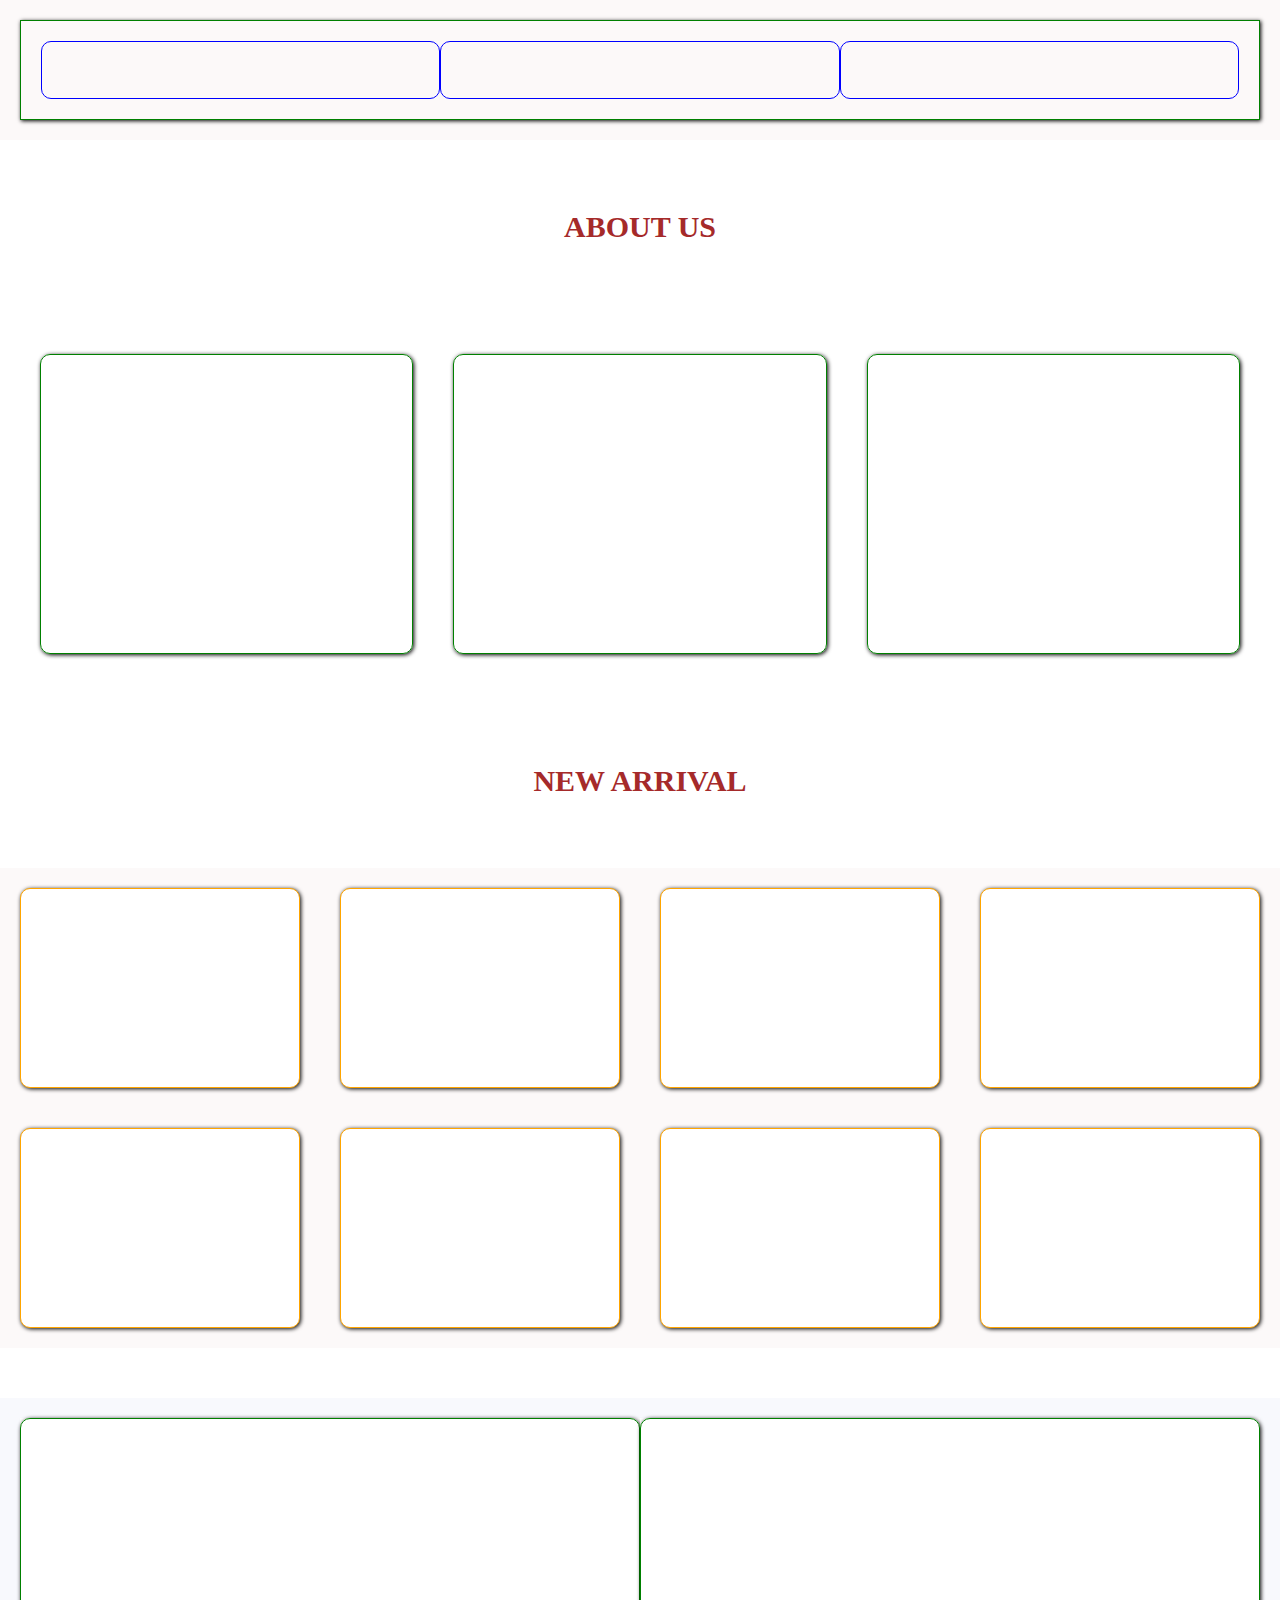
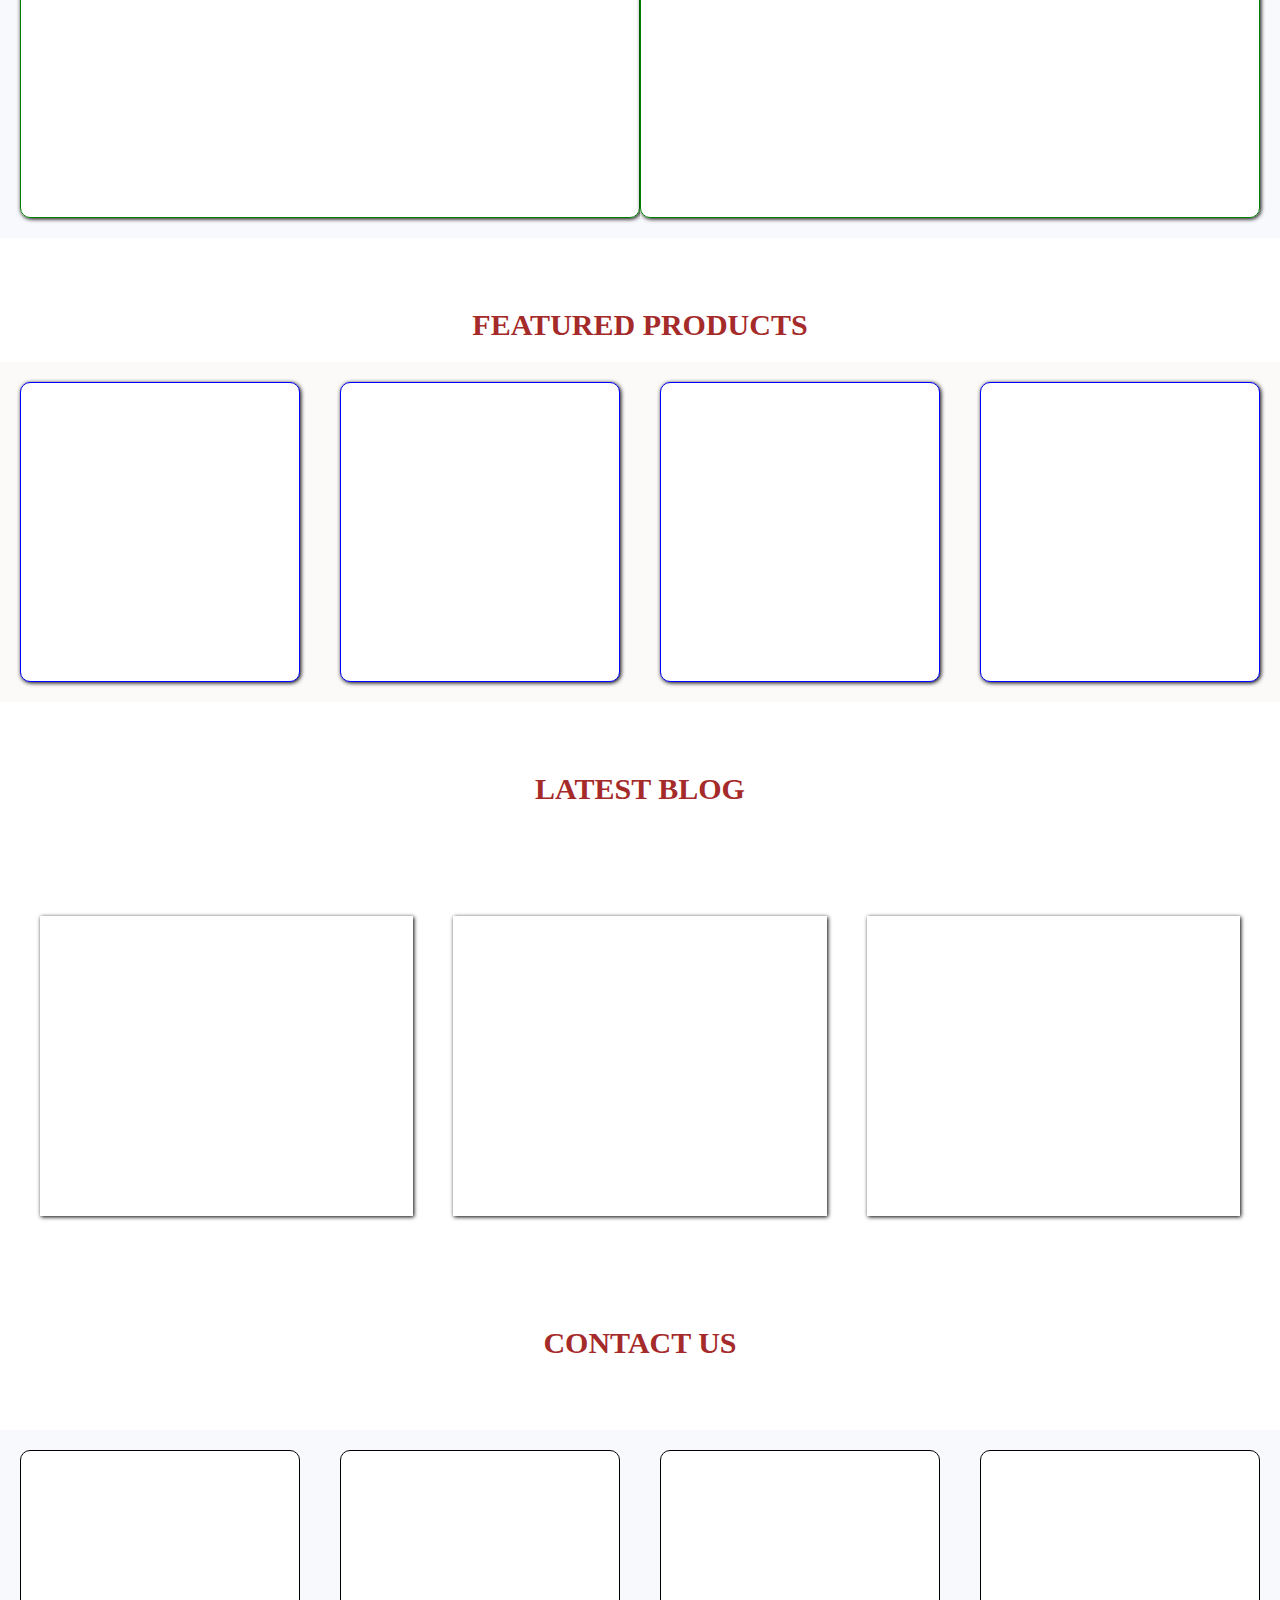
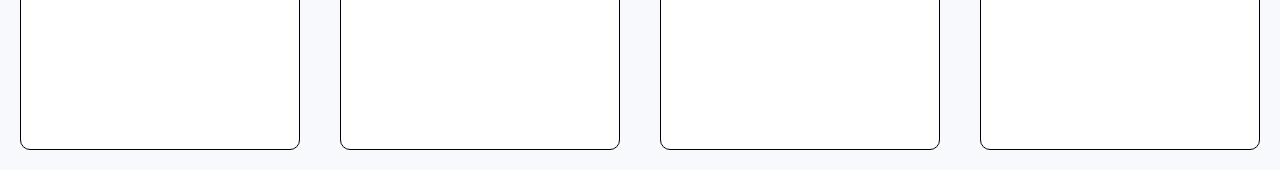
==== index.html @ b86291d2 "wireframe code" ====
<!DOCTYPE html>
<html lang="en">
<head>
    <meta charset="UTF-8">
    <meta name="viewport" content="width=device-width, initial-scale=1.0">
    <title>MQ-wireframe</title>
    <link rel="stylesheet" href="styles/style.css">
    <link rel="stylesheet" href="styles/media.css">
</head>
<body>
    <header class="bg-color">
      <div class="container-full  p">
           <div class="container b-green h-100 d-flex p  shadow">
                <div class="w-3 b-blue radius "></div>
                <div class="w-3 b-blue radius"></div>
                <div class="w-3 b-blue radius"></div>
           </div>
      </div>
    </header>

    <heading>
        <div class="container  mt-50 p  ">
            <h1>ABOUT US</h1>
        </div>
    </heading>
    <section>
        <div class="container  mt-50 d-flex p">
            <div class="w-3  radius p w-md-2  w-sm-1 ">
                <div class="w-1 b-green h-300 radius shadow "></div>
                
            </div>
            <div class="w-3  radius p w-md-2  w-sm-1">
                <div class="w-1 b-green h-300 radius shadow"></div>
            </div>
            <div class="w-3  radius p w-md-2  w-sm-1">
                <div class="w-1 b-green h-300 radius shadow"></div>
            </div>
        </div>
    </section>

    <heading>
        <div class="container  mt-50 p  ">
            <h1>NEW ARRIVAL</h1>
        </div>
    </heading>    

        <section class="bg-color">
            <div class="container mt-50  d-flex">
                <div class="w-4  p w-md-3 w-sm-1 ">
                    <div class="w-1 b-orange h-200 radius shadow back-color"></div>
                </div>
                <div class="w-4  p w-md-3 w-sm-1 ">
                    <div class="w-1 b-orange h-200 radius shadow back-color"></div>
                </div>
                <div class="w-4  p w-md-3 w-sm-1 ">
                    <div class="w-1 b-orange h-200 radius shadow back-color"></div>
                </div>
                <div class="w-4  p w-md-3 w-sm-1 ">
                    <div class="w-1 b-orange h-200 radius shadow back-color"></div>
                </div>



                <div class="w-4  p w-md-3 w-sm-1 ">
                    <div class="w-1 b-orange h-200 radius shadow back-color"></div>
                </div>
                <div class="w-4  p w-md-3 w-sm-1 ">
                    <div class="w-1 b-orange h-200 radius shadow back-color"></div>
                </div>
                <div class="w-4  p w-md-3 w-sm-1 ">
                    <div class="w-1 b-orange h-200 radius shadow back-color"></div>
                </div>
                <div class="w-4  p w-md-3 w-sm-1 ">
                    <div class="w-1 b-orange h-200 radius shadow back-color"></div>
                </div>
            </div>
        </section>

    
        <section class="bg-color-2">
            <div class="container-full  mt-50 d-flex p">
                    <div class="w-2  back-color w-md-1 " >
                        <div class="w-1 b-green h-400  shadow radius "></div>
                    </div>
                    <div class="w-2  back-color w-md-1 " >
                        <div class="w-1 b-green h-400  shadow radius "></div>
                    </div>
            </div>
        </section>

        <heading>
            <div class="container  mt-50 p  ">
                <h1>FEATURED PRODUCTS</h1>
            </div>
        </heading>    
    
            <section class="bg-color">
                <div class="container  ">
                    <div class="w-1   d-flex">
                        <div class="w-4   p w-sm-1 w-md-3">
                            <div class="w-1 b-blue h-300 radius shadow p back-color"></div>
                        </div>
                        <div class="w-4   p w-sm-1 w-md-3">
                            <div class="w-1 b-blue h-300 radius shadow p back-color"></div>
                        </div>
                        <div class="w-4   p w-sm-1 w-md-3">
                            <div class="w-1 b-blue h-300 radius shadow p back-color"></div>
                        </div>
                        <div class="w-4   p w-sm-1 w-md-3">
                            <div class="w-1 b-blue h-300 radius shadow p back-color"></div>
                        </div>
                    </div>
                </div>
            </section>

            <heading>
                <div class="container  mt-50 p  ">
                    <h1>LATEST BLOG</h1>
                </div>
            </heading>   
            
            <section>
                <div class="container  mt-50 d-flex p">
                    <div class="w-3  radius p w-md-2  w-sm-1 ">
                        <div class="w-1  h-300  shadow "></div>
                        
                    </div>
                    <div class="w-3  radius p w-md-2  w-sm-1">
                        <div class="w-1  h-300  shadow"></div>
                    </div>
                    <div class="w-3  radius p w-md-2  w-sm-1">
                        <div class="w-1  h-300  shadow"></div>
                    </div>
                    </div>

            </section>

            <heading>
                <div class="container  mt-50 p  ">
                    <h1>CONTACT US</h1>
                </div>
            </heading>   
            

            <footer class="bg-color-2">
                <div class="container mt-50  d-flex">
                        <div class="w-4  w-md-2 w-sm-1   p">
                            <div class="w-1 b-black h-300 back-color radius"></div>
                        </div>
                        <div class="w-4  w-md-2 w-sm-1   p">
                            <div class="w-1 b-black h-300 back-color radius"></div>
                        </div>
                        <div class="w-4  w-md-2 w-sm-1   p">
                            <div class="w-1 b-black h-300 back-color radius"></div>
                        </div>
                        <div class="w-4  w-md-2 w-sm-1   p">
                            <div class="w-1 b-black h-300 back-color radius"></div>
                        </div>
                </div>
            </footer>
        
            
</body>
</html>
---- styles/style.css ----
*{
    box-sizing: border-box;
    margin: 0;
    padding: 0;
}

/* --------------container-started------------- */
.container{
    max-width: 1320px;
    margin: auto;
}


.container-full{
    width: 100%;
}

/* --------------container-end------------- */

/* -------------flex-started------------ */

.d-flex{
    display: flex;
    flex-wrap: wrap;
}

.justy-cen{
    display: flex;
    justify-content: center;
}

/* -------------flex-end------------ */

/* -------------bg-color-start-------------- */

.bg-color{
    background-color: rgb(252, 249, 249);
}

.bg-color-2{
    background-color: #f8f9fd;
}

.back-color{
    background-color: white;
}

/* -------------bg-color-start-------------- */


/* -------margin-started------ */
.mt-50{
    margin-top: 50px;
}

/* -------margin-end------ */

/* ------------------------width----------------------- */

.w{
    width: 100%;
}

/* ----------padding------------ */

.p{
  padding: 20px 20px;
}

/* ----------padding------------ */



/* ----------border-started------------- */
.b-red{
    border: 1px solid red;
}
.b-green{
    border: 1px solid green;
}

.b-blue{
    border: 1px solid blue;
}

.b-gray{
    border: 1px solid gray;
}

.b-orange{
    border: 1px solid orange;
}
.b-black{
    border: 1px solid black;
}

/* ----------border-end------------- */


/* -------------height-started-------------- */

.h-100{
    height: 100px;
}
.h-200{
    height: 200px;
}

.h-300{
    height: 300px;
}

.h-400{
    height: 400px;
}
.h-500{
    height: 500px;
}



/* -------------height-ended-------------- */


/* --------box-shadow-start----------- */

.shadow{
    box-shadow: 1px 1px 4px black;
}

.radius{
    border-radius: 10px;
}




/* --------box-shadow-end----------- */


/* -------------heading-started---------------- */

h1{
    text-align: center;
    font-size: 30px;
    color: brown;
}



/* -------------heading-end---------------- */
---- styles/media.css ----
.w-1{
    width: 100%;
}
.w-2{
    width: 50%;
}
.w-3{
    width: 33.33%;
}
.w-4{
    width: 25%;
}


@media(max-width:1399px){
    .w-xl-4{
        width: 25%;
    }

    .w-xl-3{
        width: 33.33%;
    }

    .w-xl-2{
        width: 50%;
    }

    .w-xl-1{
        width: 100%;
    }
}
@media(max-width:1199px){
    .w-lg-4{
        width: 25%;
    }

    .w-lg-3{
        width: 33.33%;
    }

    .w-lg-2{
        width: 50%;
    }

    .w-lg-1{
        width: 100%;
    }
}
@media(max-width:992px){
    .w-md-4{
        width: 25%;
    }

    .w-md-3{
        width: 33.33%;
    }

    .w-md-2{
        width: 50%;
    }

    .w-md-1{
        width: 100%;
    }
}
@media(max-width:767px){
    .w-sm-4{
        width: 25%;
    }

    .w-sm-3{
        width: 33.33%;
    }

    .w-sm-2{
        width: 50%;
    }

    .w-sm-1{
        width: 100%;
    }
}
@media(max-width:575px){
    .w-xs-4{
        width: 25%;
    }

    .w-xs-3{
        width: 33.33%;
    }

    .w-xs-2{
        width: 50%;
    }

    .w-xs-1{
        width: 100%;
    }
}
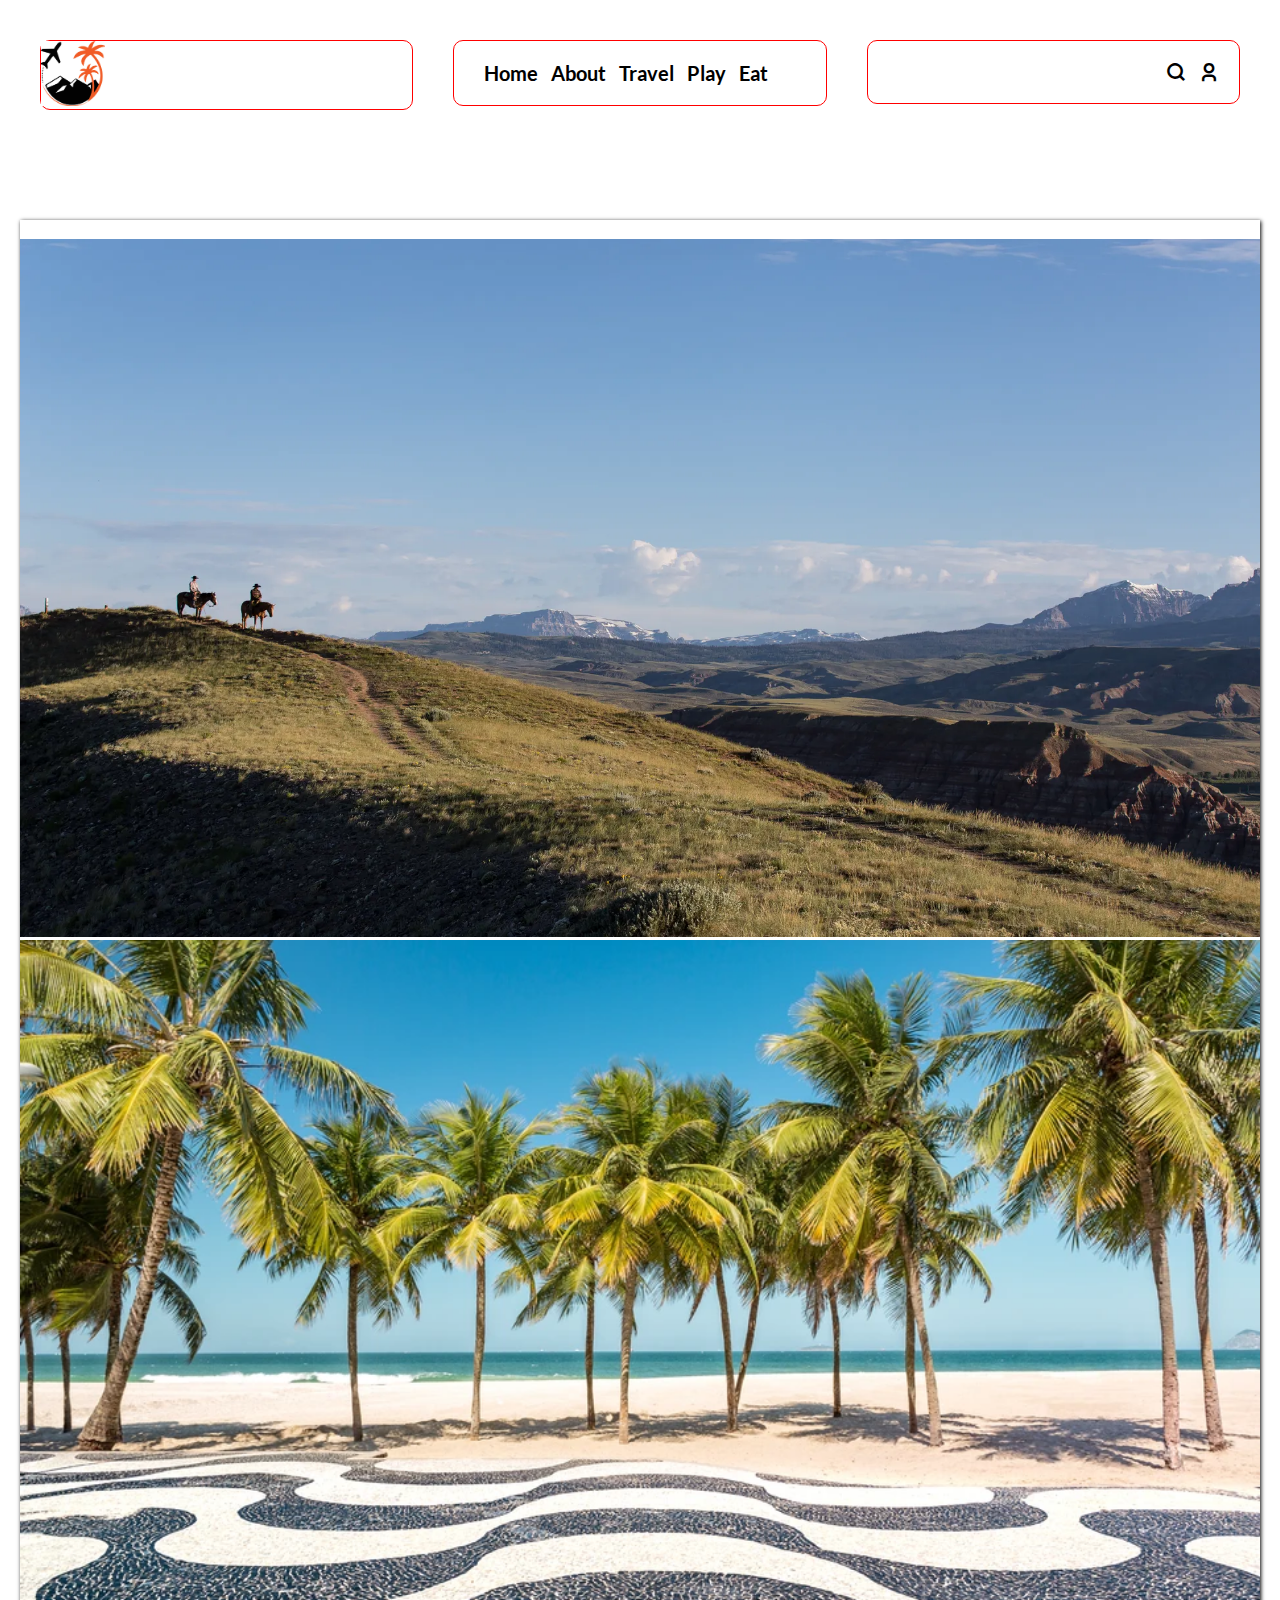
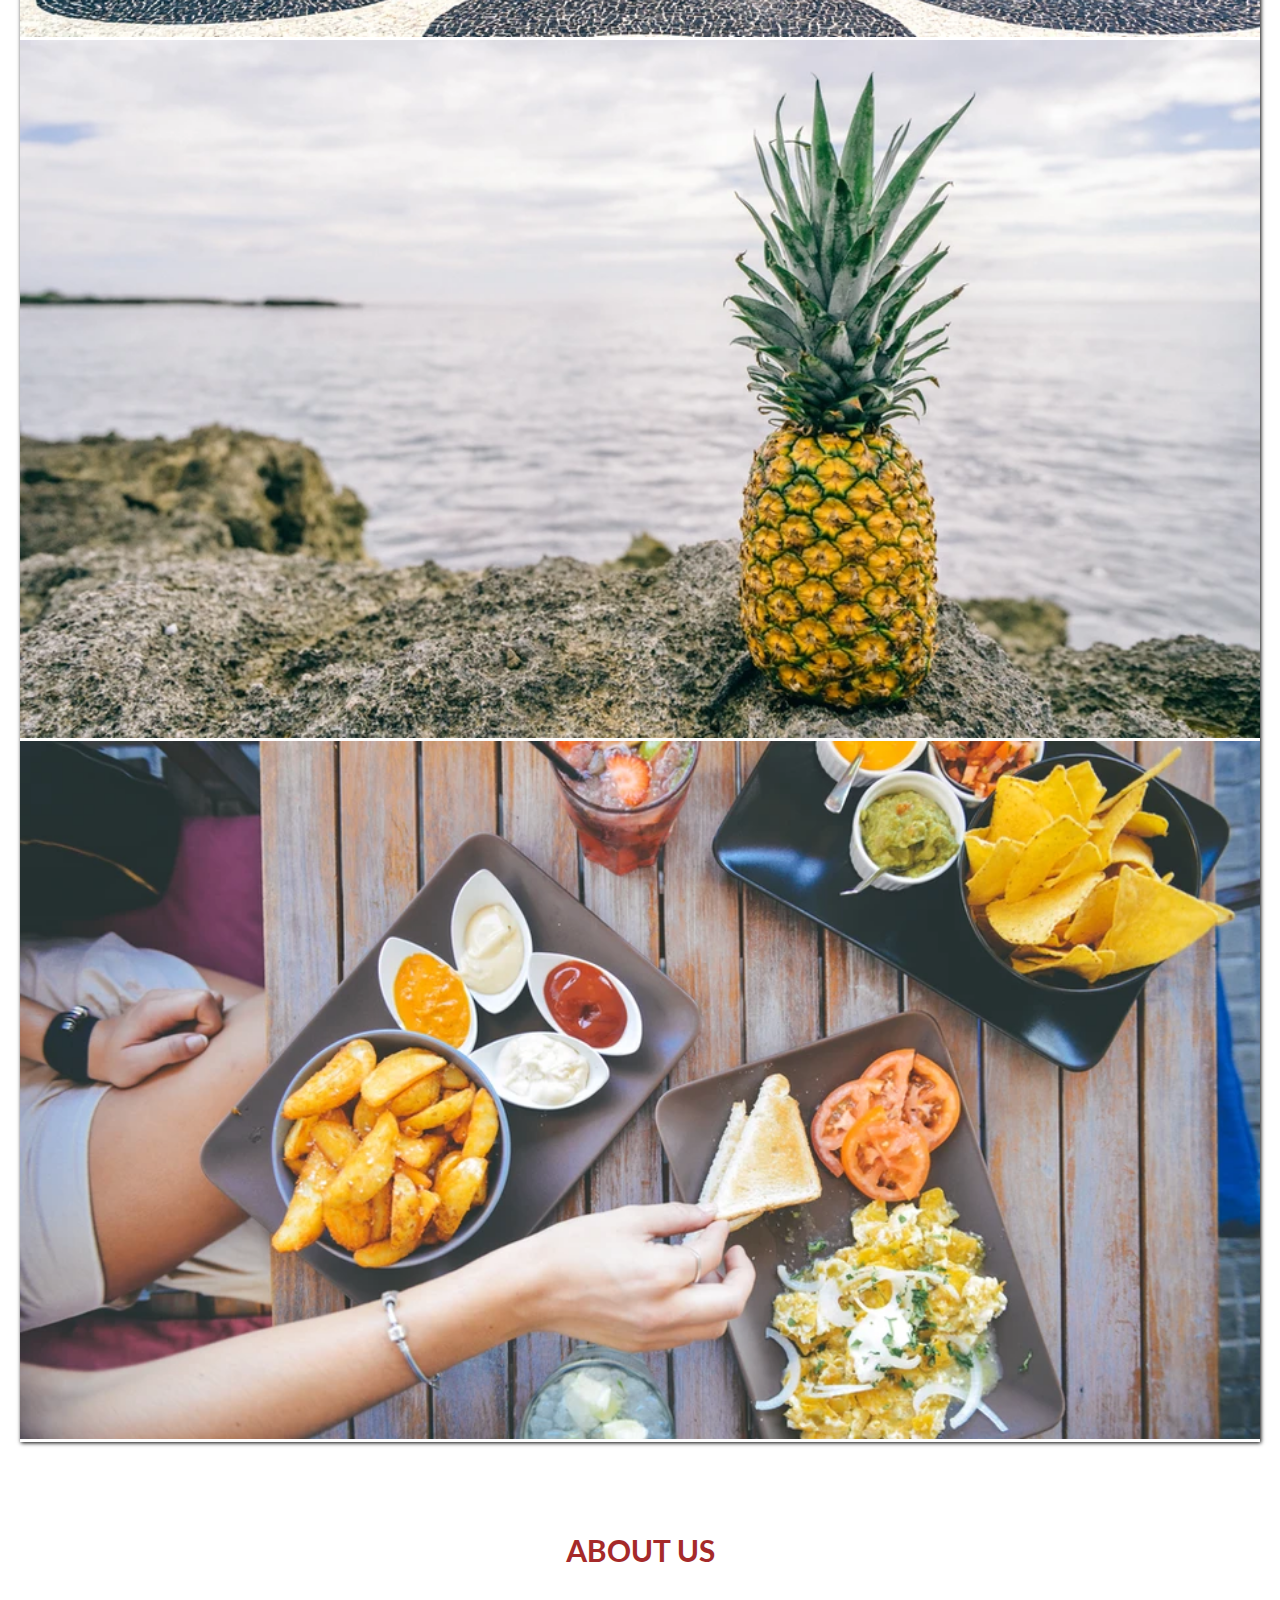
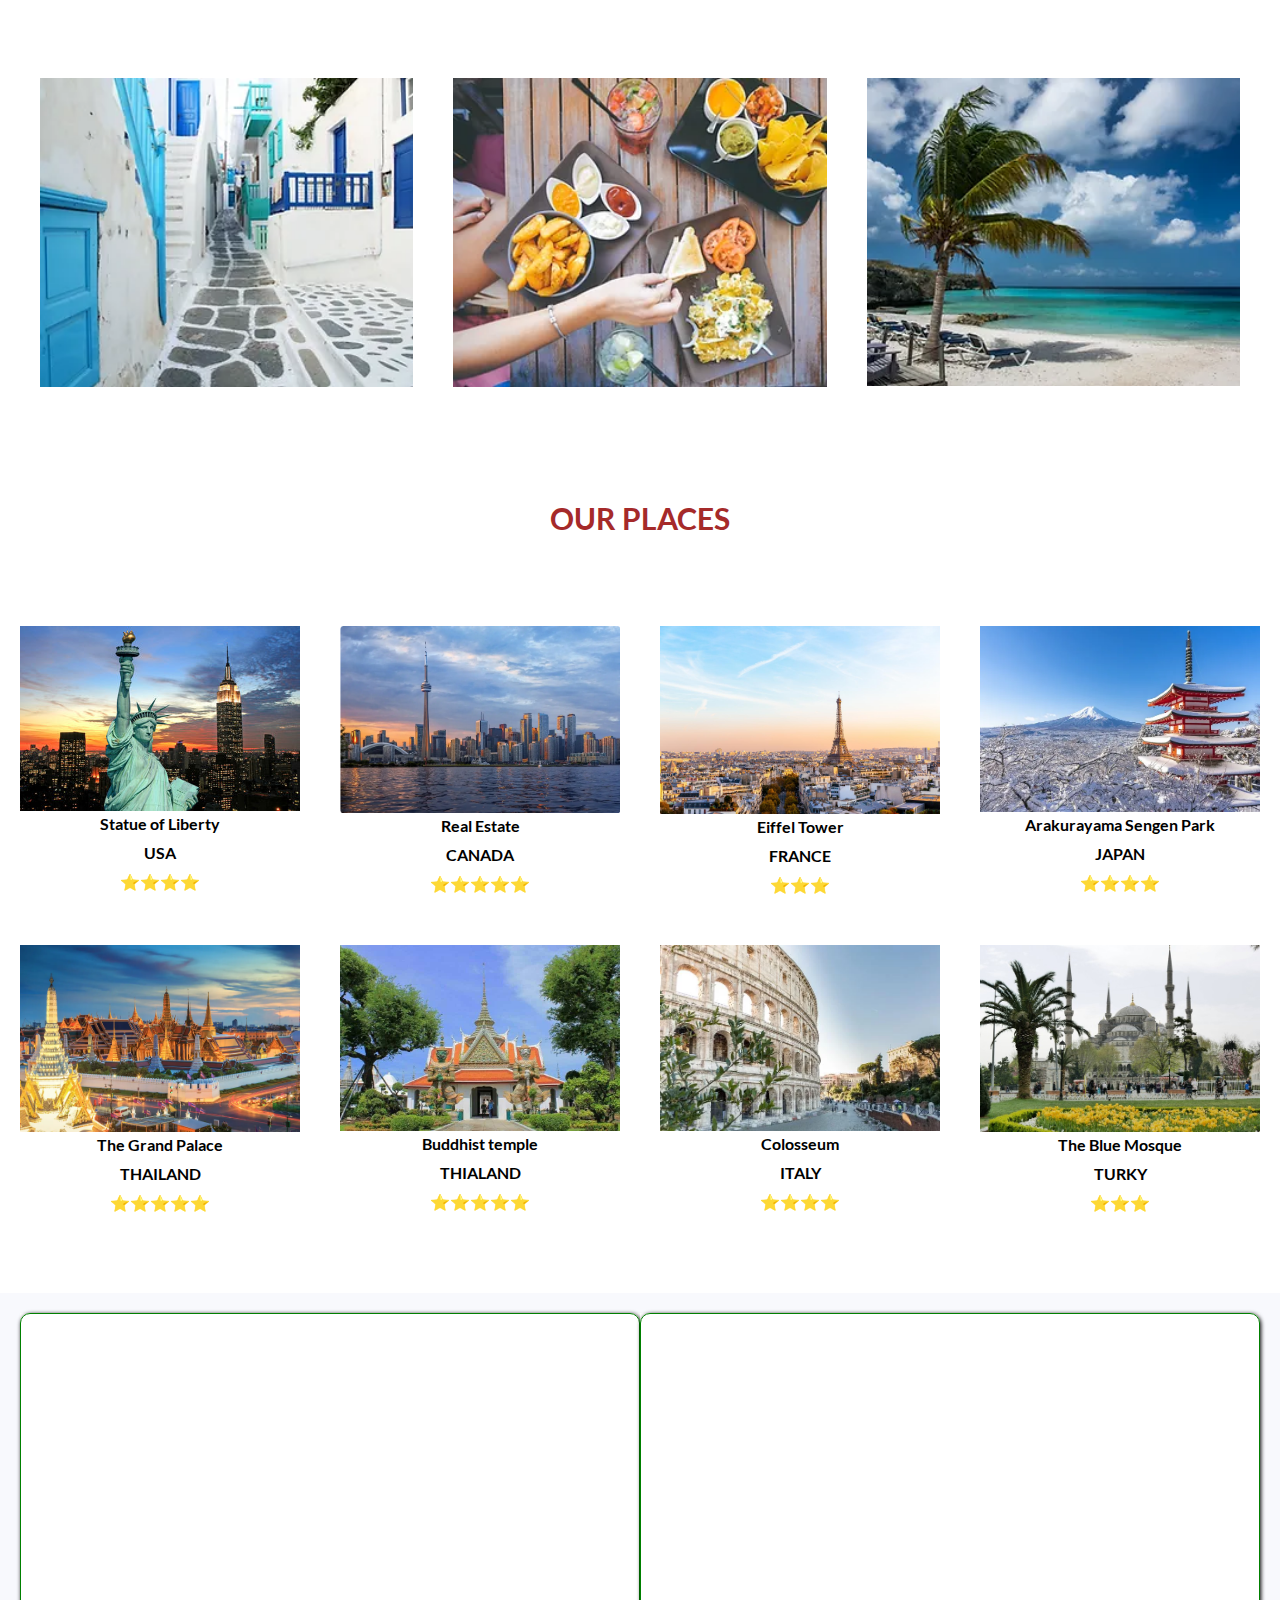
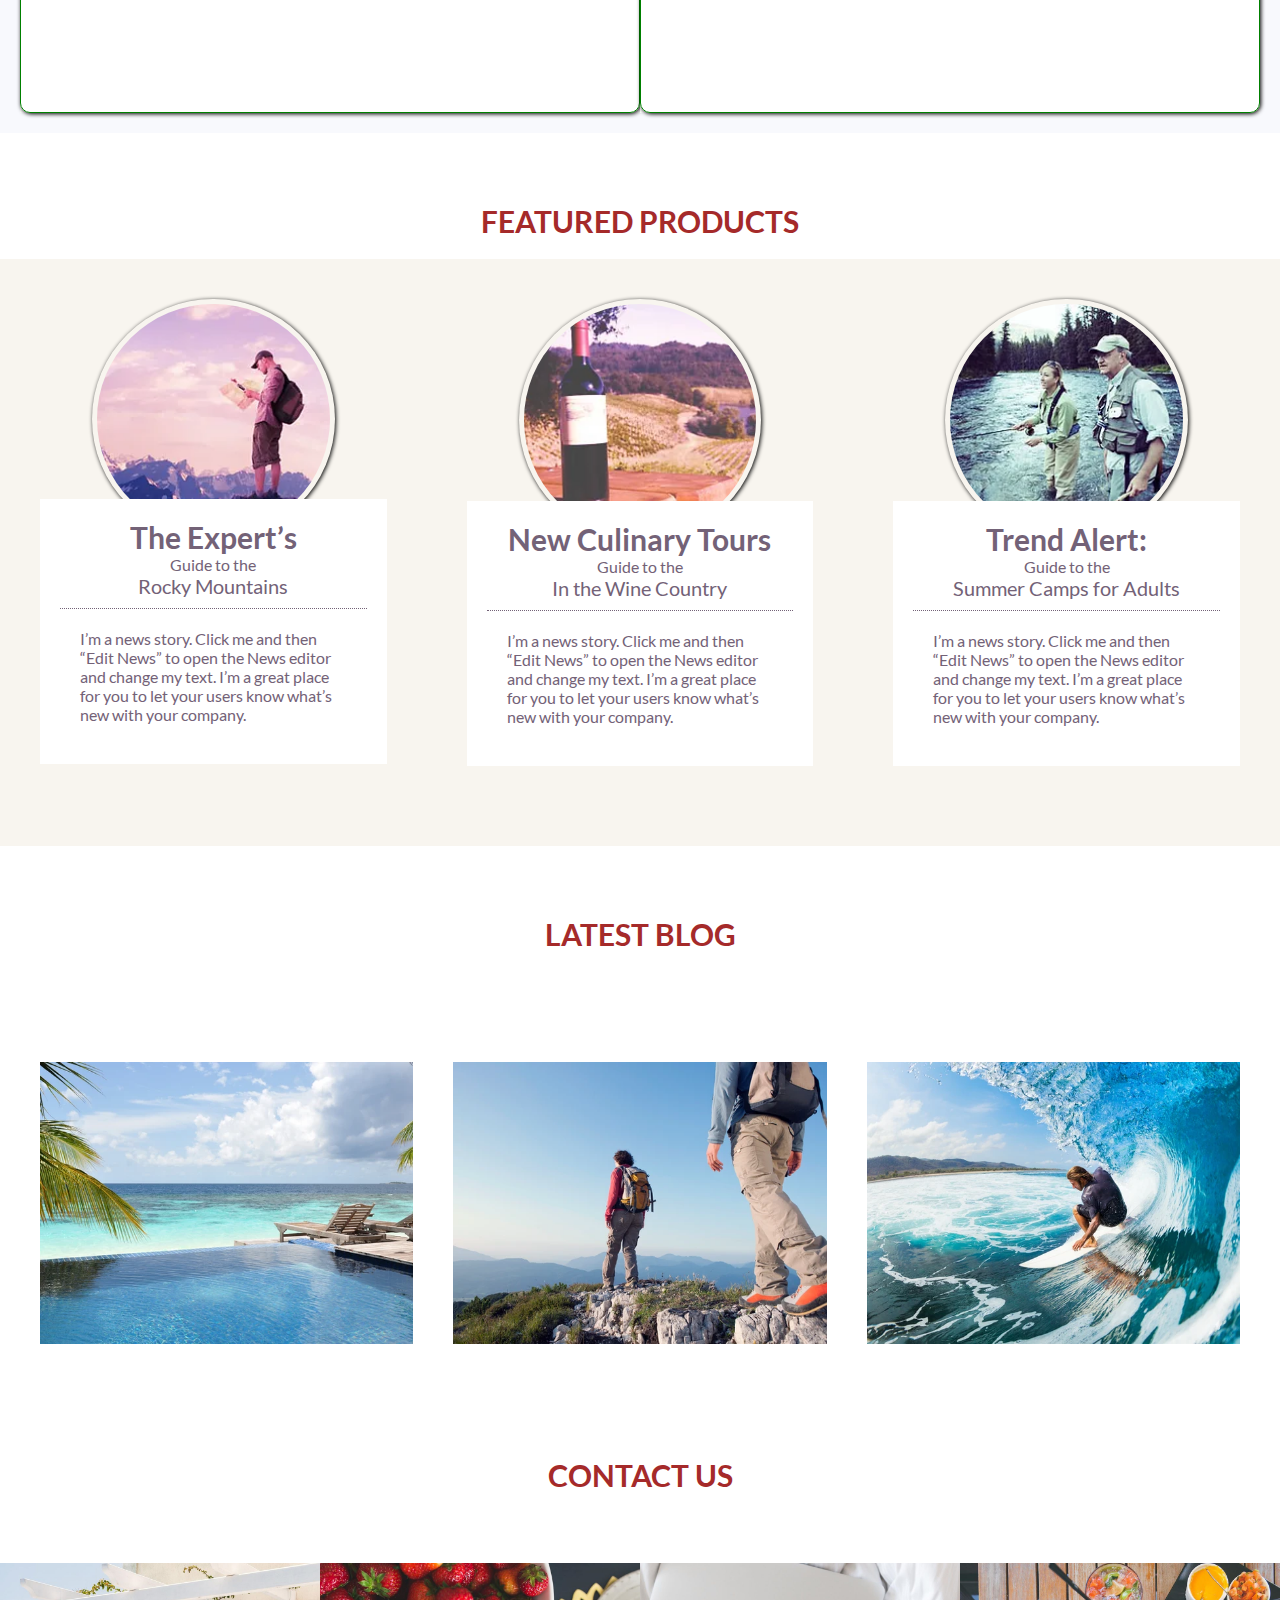
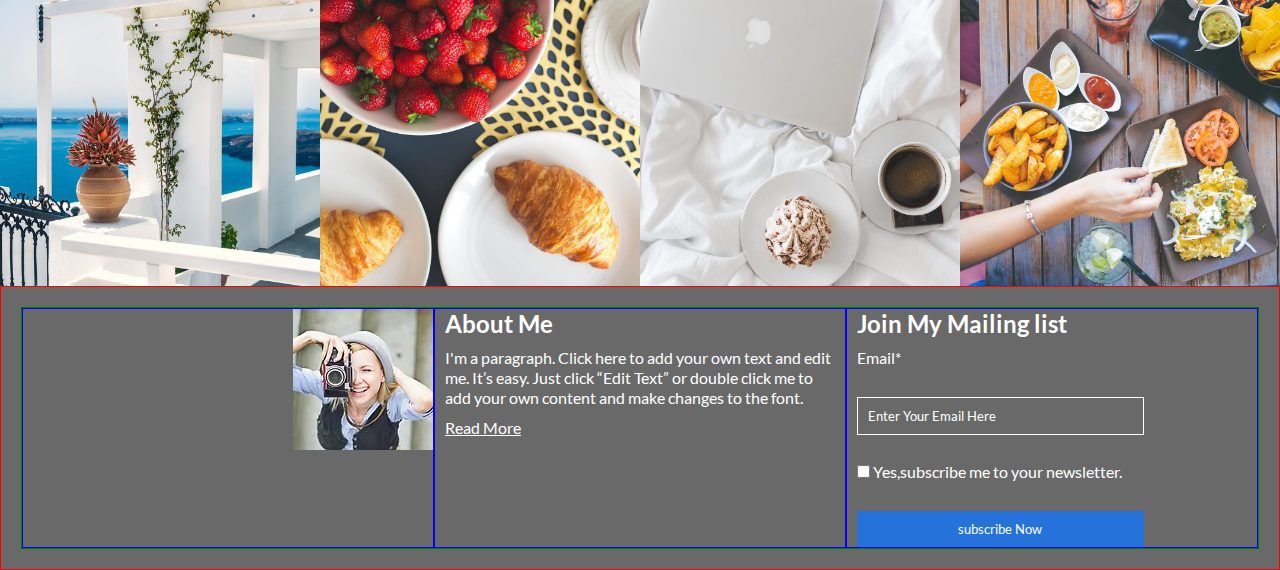
==== commit 9f403b41: "mq-website" ====
--- a/index.html
+++ b/index.html
@@ -6,76 +6,213 @@
     <title>MQ-wireframe</title>
     <link rel="stylesheet" href="styles/style.css">
     <link rel="stylesheet" href="styles/media.css">
+    <link rel="stylesheet" href="styles/slick-theme.css">
+    <link rel="stylesheet" href="styles/slick.css">
+    <link rel="stylesheet" href="webfonts/stylesheet.css">
+    <link rel="stylesheet" href="fonts/remixicon.css">
 </head>
 <body>
-    <header class="bg-color">
+
+    <!-- ------------------header----------------------- -->
+    <header>
       <div class="container-full  p">
-           <div class="container b-green h-100 d-flex p  shadow">
-                <div class="w-3 b-blue radius "></div>
-                <div class="w-3 b-blue radius"></div>
-                <div class="w-3 b-blue radius"></div>
+           <div class=" back-color d-flex ">
+                <div class="w-3 w-xs-1 p ">
+                    <div class="w-1   b-red  radius     ">
+                        <img src="img/av.png" alt="" height="65px">
+                    </div>
+                </div>
+                <div class="w-3 w-xs-1 p ">
+                    <div class="w-1   b-red radius   ">
+                        <div class="links p ">
+                           <a class="p-l">Home</a>
+                           <a class="p-l">About</a>
+                           <a class="p-l">Travel</a>
+                           <a class="p-l">Play</a>
+                           <a class="p-l">Eat</a>
+                            
+                        </div>
+                    </div>
+                </div>
+                <div class="w-3 w-xs-1 p ">
+                    <div class="w-1  b-red  radius   p d-flex j-end ">
+                        <div class="links">
+                        <i class="ri-search-line "></i>
+                        <i class="ri-user-3-line p-l"></i>
+                    </div>
+                    </div>
+                </div>
            </div>
       </div>
     </header>
 
+
+
+
+
+
+
+  <!-- ---------------------section-------------------------------- -->
+    <section >
+        <div class="container d-flex  mt-50 p">
+            <div class="w-1 shadow back-color">
+                <div class="slider  single-item">
+                    <div class="sli-img">
+                      <img src="img/1.webp" alt="" width="100%">
+                    </div>
+                    <div class="sli-img">
+                        <img src="img/2.webp" alt="" width="100%">
+                    </div>
+                    <div class="sli-img">
+                        <img src="img/3.webp" alt="" width="100%">
+                    </div>
+                    <div class="sli-img">
+                        <img src="img/5.webp" alt="" width="100%">
+                    </div>
+                    <div class="sli-img">
+                        <img src="img/6.webp" alt="" width="100%">
+                    </div>
+                   
+                </div>
+            </div>
+        </div>
+    </section>
+
+
+ 
+      
+    <!-- ------------------header------------------------ -->
     <heading>
         <div class="container  mt-50 p  ">
             <h1>ABOUT US</h1>
         </div>
     </heading>
+    <!-- ---------------------section-------------------------------- -->
     <section>
         <div class="container  mt-50 d-flex p">
             <div class="w-3  radius p w-md-2  w-sm-1 ">
-                <div class="w-1 b-green h-300 radius shadow "></div>
+                <div class="w-1 about-3 ">
+                    <img src="img/tra.webp" alt="" height="100%" width="100%">
+                   
+                </div>
                 
             </div>
             <div class="w-3  radius p w-md-2  w-sm-1">
-                <div class="w-1 b-green h-300 radius shadow"></div>
+                <div class="w-1  about-3">
+                    <img src="img/eat.webp" alt="" height="100%" width="100%">
+                  
+                </div>
             </div>
             <div class="w-3  radius p w-md-2  w-sm-1">
-                <div class="w-1 b-green h-300 radius shadow"></div>
+                <div class="w-1  about-3">
+                    <img src="img/relax.webp" alt="" height="100%" width="100%">
+                   
+                </div>
             </div>
         </div>
     </section>
 
+
+    <!-- ------------------header----------------------- -->
     <heading>
         <div class="container  mt-50 p  ">
-            <h1>NEW ARRIVAL</h1>
+            <h1>OUR PLACES</h1>
         </div>
-    </heading>    
-
-        <section class="bg-color">
+    </heading>   
+    
+    <!-- ----------------------------------------section-------------------------------------------- -->
+
+        <section >
             <div class="container mt-50  d-flex">
                 <div class="w-4  p w-md-3 w-sm-1 ">
-                    <div class="w-1 b-orange h-200 radius shadow back-color"></div>
-                </div>
-                <div class="w-4  p w-md-3 w-sm-1 ">
-                    <div class="w-1 b-orange h-200 radius shadow back-color"></div>
-                </div>
-                <div class="w-4  p w-md-3 w-sm-1 ">
-                    <div class="w-1 b-orange h-200 radius shadow back-color"></div>
-                </div>
-                <div class="w-4  p w-md-3 w-sm-1 ">
-                    <div class="w-1 b-orange h-200 radius shadow back-color"></div>
-                </div>
-
-
-
-                <div class="w-4  p w-md-3 w-sm-1 ">
-                    <div class="w-1 b-orange h-200 radius shadow back-color"></div>
-                </div>
-                <div class="w-4  p w-md-3 w-sm-1 ">
-                    <div class="w-1 b-orange h-200 radius shadow back-color"></div>
-                </div>
-                <div class="w-4  p w-md-3 w-sm-1 ">
-                    <div class="w-1 b-orange h-200 radius shadow back-color"></div>
-                </div>
-                <div class="w-4  p w-md-3 w-sm-1 ">
-                    <div class="w-1 b-orange h-200 radius shadow back-color"></div>
+                    <div class="w-1   back-color ">
+                        <img src="img/a1.jpg" alt="" height="100%" width="100%">
+                    </div>
+                    <div class="w-1   back-color ">
+                        <h4 >Statue of Liberty</h4>
+                            <h4 class="p-t t-a p-b">USA</h4>
+                            <h4 class="p-b">⭐⭐⭐⭐</h4>
+                    </div>
+                </div>
+                <div class="w-4  p w-md-3 w-sm-1 ">
+                    <div class="w-1   back-color ">
+                        <img src="img/a2.png" alt="" height="100%" width="100%">
+                    </div>
+                    <div class="w-1   back-color ">
+                        <h4 >Real Estate</h4>
+                            <h4 class="p-t t-a p-b">CANADA</h4>
+                            <h4 class="p-b">⭐⭐⭐⭐⭐</h4>
+                    </div>
+                </div>
+
+
+                <div class="w-4  p w-md-3 w-sm-1 ">
+                   <div class="w-1   back-color ">
+                        <img src="img/a3.jpg" alt="" height="100%" width="100%">
+                    </div>
+                    <div class="w-1   back-color ">
+                        <h4 >Eiffel Tower</h4>
+                            <h4 class="p-t t-a p-b">FRANCE</h4>
+                            <h4 class="p-b">⭐⭐⭐</h4>
+                    </div>
+                </div>
+                <div class="w-4  p w-md-3 w-sm-1 ">
+                    <div class="w-1   back-color ">
+                        <img src="img/a4.webp" alt="" height="100%" width="100%">
+                    </div>
+                    <div class="w-1   back-color ">
+                        <h4 >Arakurayama Sengen Park</h4>
+                            <h4 class="p-t t-a p-b">JAPAN</h4>
+                            <h4 class="p-b">⭐⭐⭐⭐</h4>
+                    </div>
+                </div>
+
+
+
+                <div class="w-4  p w-md-3 w-sm-1 ">
+                  <div class="w-1   back-color ">
+                        <img src="img/a5.webp" alt="" height="100%" width="100%">
+                    </div>
+                    <div class="w-1   back-color ">
+                        <h4 >The Grand Palace</h4>
+                            <h4 class="p-t t-a p-b">THAILAND</h4>
+                            <h4 class="p-b">⭐⭐⭐⭐⭐</h4>
+                    </div>
+                </div>
+                <div class="w-4  p w-md-3 w-sm-1 ">
+                  <div class="w-1   back-color ">
+                        <img src="img/a6.jpg" alt="" height="100%" width="100%">
+                    </div>
+                    <div class="w-1   back-color ">
+                        <h4 >Buddhist temple</h4>
+                            <h4 class="p-t t-a p-b">THIALAND</h4>
+                            <h4 class="p-b">⭐⭐⭐⭐⭐</h4>
+                    </div>
+                </div>
+                <div class="w-4  p w-md-3 w-sm-1 ">
+                  <div class="w-1   back-color ">
+                        <img src="img/a7.webp" alt="" height="100%" width="100%">
+                    </div>
+                    <div class="w-1   back-color ">
+                        <h4 >Colosseum</h4>
+                            <h4 class="p-t t-a p-b">ITALY</h4>
+                            <h4 class="p-b">⭐⭐⭐⭐</h4>
+                    </div>
+                </div>
+                <div class="w-4  p w-md-3 w-sm-1 ">
+                  <div class="w-1   back-color ">
+                        <img src="img/a8.jpg" alt="" height="100%" width="100%">
+                    </div>
+                    <div class="w-1   back-color ">
+                        <h4 >The Blue Mosque</h4>
+                            <h4 class="p-t t-a p-b">TURKY</h4>
+                            <h4 class="p-b">⭐⭐⭐</h4>
+                    </div>
                 </div>
             </div>
         </section>
 
+        <!-- ----------------------------------------section-------------------------------------------- -->
     
         <section class="bg-color-2">
             <div class="container-full  mt-50 d-flex p">
@@ -88,77 +225,160 @@
             </div>
         </section>
 
+
+        <!-- ------------------header----------------------- -->
         <heading>
             <div class="container  mt-50 p  ">
                 <h1>FEATURED PRODUCTS</h1>
             </div>
         </heading>    
     
-            <section class="bg-color">
-                <div class="container  ">
+
+        <!-- ---------------------section-------------------------------- -->
+            <section class="bg-weat" >
+                <div class="container ">
                     <div class="w-1   d-flex">
-                        <div class="w-4   p w-sm-1 w-md-3">
-                            <div class="w-1 b-blue h-300 radius shadow p back-color"></div>
-                        </div>
-                        <div class="w-4   p w-sm-1 w-md-3">
-                            <div class="w-1 b-blue h-300 radius shadow p back-color"></div>
-                        </div>
-                        <div class="w-4   p w-sm-1 w-md-3">
-                            <div class="w-1 b-blue h-300 radius shadow p back-color"></div>
-                        </div>
-                        <div class="w-4   p w-sm-1 w-md-3">
-                            <div class="w-1 b-blue h-300 radius shadow p back-color"></div>
-                        </div>
+                        <div class="w-3   p w-sm-1 w-md-3">
+                            <div class="w-1 bg-weat   p back-color d-flex justy-cen">
+                                <img src="img/b1.webp" class="r-circle p-5 shadow" alt="" width="70%"> 
+                                <div class="  back-color p" style="transform:translateY(-40px)">
+                                    <h3 class="t-a color">The Expert’s</h3>
+                                    <div class="t-a color">Guide to the</div>
+                                   <div class="t-a f-20 color das p-b">Rocky Mountains</div> 
+                                   <p class="p color">I’m a news story. Click me and then “Edit News” to open the News editor and change my text.
+
+                                    I’m a great place for you to let your users know what’s new with your company.</p>
+                                </div>
+                              
+                            </div>
+                           
+                        </div>
+                        <div class="w-3   p w-sm-1 w-md-3">
+                            <div class="w-1 bg-weat   p back-color d-flex justy-cen">
+                                <img src="img/b2.webp" class="r-circle p-5 shadow" alt="" width="70%"> 
+                                <div class="  back-color p" style="transform:translateY(-40px)">
+                                    <h3 class="t-a color">New
+                                        Culinary Tours</h3>
+                                    <div class="t-a color">Guide to the</div>
+                                   <div class="t-a f-20 color das p-b">In the Wine Country </div> 
+                                   <p class="p color">I’m a news story. Click me and then “Edit News” to open the News editor and change my text.
+
+                                    I’m a great place for you to let your users know what’s new with your company.</p>
+                                </div>
+                              
+                            </div>
+                        </div>
+                        <div class="w-3  p w-sm-1 w-md-3">
+                            <div class="w-1 bg-weat   p back-color d-flex justy-cen">
+                                <img src="img/b3.webp" class="r-circle p-5 shadow" alt="" width="70%"> 
+                                <div class="  back-color p" style="transform:translateY(-40px)">
+                                    <h3 class="t-a color">
+                                        Trend Alert:</h3>
+                                    <div class="t-a color">Guide to the</div>
+                                   <div class="t-a f-20 color das p-b">Summer Camps
+                                    for Adults</div> 
+                                   <p class="p color">I’m a news story. Click me and then “Edit News” to open the News editor and change my text.
+
+                                    I’m a great place for you to let your users know what’s new with your company.</p>
+                                </div>
+                              
+                            </div>
+                        </div>
+                       
                     </div>
                 </div>
             </section>
 
+            <!-- ------------------header----------------------- -->
             <heading>
                 <div class="container  mt-50 p  ">
                     <h1>LATEST BLOG</h1>
                 </div>
             </heading>   
             
+
+            <!-- ----------------------------------------section-------------------------------------------- -->
             <section>
                 <div class="container  mt-50 d-flex p">
                     <div class="w-3  radius p w-md-2  w-sm-1 ">
-                        <div class="w-1  h-300  shadow "></div>
+                        <div class="w-1  ">
+                                <img src="img/c1.webp" alt="" height="100%" width="100%">
+                            </div>
                         
                     </div>
                     <div class="w-3  radius p w-md-2  w-sm-1">
-                        <div class="w-1  h-300  shadow"></div>
+                       <div class="w-1  ">
+                                <img src="img/c2.webp" alt="" height="100%" width="100%">
+                            </div>
                     </div>
                     <div class="w-3  radius p w-md-2  w-sm-1">
-                        <div class="w-1  h-300  shadow"></div>
+                       <div class="w-1  ">
+                                <img src="img/c3.webp" alt="" height="100%" width="100%">
+                            </div>
                     </div>
                     </div>
 
             </section>
 
+
+            <!-- ------------------header----------------------- -->
             <heading>
                 <div class="container  mt-50 p  ">
                     <h1>CONTACT US</h1>
                 </div>
             </heading>   
             
-
-            <footer class="bg-color-2">
-                <div class="container mt-50  d-flex">
-                        <div class="w-4  w-md-2 w-sm-1   p">
-                            <div class="w-1 b-black h-300 back-color radius"></div>
-                        </div>
-                        <div class="w-4  w-md-2 w-sm-1   p">
-                            <div class="w-1 b-black h-300 back-color radius"></div>
-                        </div>
-                        <div class="w-4  w-md-2 w-sm-1   p">
-                            <div class="w-1 b-black h-300 back-color radius"></div>
-                        </div>
-                        <div class="w-4  w-md-2 w-sm-1   p">
-                            <div class="w-1 b-black h-300 back-color radius"></div>
-                        </div>
+<!-- ---------------------footer-------------------------------- -->
+            <div class="container-full mt-50  d-flex" >
+                <div class="w-4   w-md-2 w-sm-1">
+                    <img src="img/f1.jpg" alt="" height="100%" width="100%">
+                </div>
+                <div class="w-4   w-md-2 w-sm-1">
+                    <img src="img/f2.jpg" alt="" height="100%" width="100%">
+                </div>
+                <div class="w-4   w-md-2 w-sm-1">
+                    <img src="img/f3.jpg" alt="" height="100%" width="100%">
+                </div>
+                <div class="w-4   w-md-2 w-sm-1">
+                    <img src="img/f4.jpg" alt="" height="100%" width="100%">
+                </div>
+            </div>
+
+            <!-- ---------------------footer-------------------------------- -->
+
+            <footer class="bg-brown">
+                <div class="container-full b-red p">
+                    <div class="container b-green d-flex">
+                        <div class="w-3 w-md-2 w-sm-1 b-blue j-end t-e">
+                            <img src="img/fi.webp" alt="">
+                        </div>
+                        <div class="w-3 w-md-2 w-sm-1 b-blue ">
+                            <h2 class="color-white p-l">About Me</h2>
+                            <p class="p-l p-b p-t p-r color-white line-h">I'm a paragraph. Click here to add your own text and edit me. It’s easy. Just click “Edit Text” or double click me to add your own content and make changes to the font.</p>
+                            <a href="#" class="color-white p-b p-l " >Read More</a>
+                        </div>
+                        <div class="w-3 w-md-2 w-sm-1 b-blue ">
+                            <h2 class="color-white p-l p-b">Join My Mailing list</h2>
+                            <form action="">
+                                <label class="p-l padding-top color-white">Email*</label>
+                                <br/>
+                                <input class="p-l p-r w-70 p-t p-b margin-left margin-top" type="text" placeholder="Enter Your Email Here">
+                                <br/>
+                                <input type="checkbox" class="margin-left margin-top p">
+                                <div class="color-white d-inbl">Yes,subscribe me to your newsletter.</div>
+                                <br/>
+
+                                <button class="margin-left margin-top p-r p-t p-b p-l w-70 button-blue">subscribe Now</button>
+                            </form>
+                        </div>
+                    </div>
                 </div>
             </footer>
-        
-            
+     
+     
+    
+     <script src="js/jquery-3.7.1.min.js"></script>   
+     <script src="js/slick.min.js"></script> 
+     <script src="js/script.js"></script>  
 </body>
 </html>--- a/styles/style.css
+++ b/styles/style.css
@@ -2,6 +2,7 @@
     box-sizing: border-box;
     margin: 0;
     padding: 0;
+    font-family: "Lato", sans-serif;
 }
 
 /* --------------container-started------------- */
@@ -17,6 +18,26 @@
 
 /* --------------container-end------------- */
 
+
+
+
+
+/* -------------------slider-start--------------- */
+.slick-next:before{
+    content: "➡️" !important;
+    color: black !important;
+}
+.slick-prev:before{
+    content: "⬅️" !important;
+    color: black !important;
+}
+
+.sli-img img{
+    object-fit: cover;
+}
+
+/* --------------------slider-end---------------------- */
+
 /* -------------flex-started------------ */
 
 .d-flex{
@@ -29,6 +50,11 @@
     justify-content: center;
 }
 
+.j-end{
+    justify-content: end;
+}
+
+
 /* -------------flex-end------------ */
 
 /* -------------bg-color-start-------------- */
@@ -44,7 +70,13 @@
 .back-color{
     background-color: white;
 }
-
+.bg-weat{
+    background-color: rgb(248,245,239);
+}
+
+.bg-brown{
+    background-color: #696969;
+}
 /* -------------bg-color-start-------------- */
 
 
@@ -61,13 +93,51 @@
     width: 100%;
 }
 
+.w-70{
+    width: 70%;
+}
+
 /* ----------padding------------ */
-
+.p-5{
+    padding: 5px;
+}
 .p{
   padding: 20px 20px;
 }
-
+.p-l{
+    padding-left: 30px;
+}
+.p-t{
+    padding-top: 10px;
+}
+.p-b{
+    padding-bottom: 10px;
+}
+.p-l{
+    padding-left: 10px;
+}
+.p-r{
+    padding-right: 10px;
+}
+
+
+
+
+.gap{
+    gap: 10%;
+}
 /* ----------padding------------ */
+
+
+
+/* ----------------margin-------------------------- */
+.margin-left{
+    margin-left: 10px;
+}
+.margin-top{
+    margin-top: 30px;
+}
+
 
 
 
@@ -94,6 +164,7 @@
     border: 1px solid black;
 }
 
+
 /* ----------border-end------------- */
 
 
@@ -131,7 +202,16 @@
 .radius{
     border-radius: 10px;
 }
-
+.r-circle{
+    border-radius: 50%;
+}
+
+.r-circle img{
+    border-radius: 50%;
+}
+.r-50{
+    border-radius:360px ;
+}
 
 
 
@@ -146,6 +226,94 @@
     color: brown;
 }
 
-
-
-/* -------------heading-end---------------- */+h4{
+    text-align: center;
+}
+
+h3{
+    font-size: 30px;
+   
+}
+
+.color{
+    color: #736277;
+}
+.color-white{
+    color: white;
+}
+
+
+/* -------------heading-end---------------- */
+
+
+/* --------------links-li------------------------ */
+
+.links > a{
+    font-size: 20px;
+    font-weight: 700;
+}
+
+
+.links > i{
+    font-size: 20px;
+    font-weight: 700;
+}
+
+/* --------------------fonts----------------------- */
+
+.f-20{
+    font-size: 20px;
+}
+
+
+
+/* ----------------dashed--------------- */
+
+.das{
+    border-bottom: 1px dotted #736277;
+}
+
+/* -----------------------texts------------------ */
+.t-a{
+    text-align: center;
+}
+
+.t-e{
+    text-align: end;
+}
+
+/* -----------------line-hight--------------------- */
+.line-h{
+    line-height: 20px;
+}
+/* -----------input------------------------- */
+input{
+    background-color: transparent;
+    border: 1px solid white;
+    
+}
+input:hover{
+    border: 1px solid #2572da;
+
+}
+::placeholder {
+    color: white;
+    opacity: 1; 
+  }
+  
+  /* ------------------inline-block------------------ */
+
+  .d-inbl{
+    display: inline-block;
+  }
+
+  .button-blue{
+    background-color: #2572da;
+    border: none;
+    color: white;
+    
+  }
+
+  .button-blue:hover {
+    background-color: #6c98d3;
+  }--- a/styles/media.css
+++ b/styles/media.css
@@ -10,6 +10,7 @@
 .w-4{
     width: 25%;
 }
+
 
 
 @media(max-width:1399px){
@@ -28,6 +29,7 @@
     .w-xl-1{
         width: 100%;
     }
+  
 }
 @media(max-width:1199px){
     .w-lg-4{
--- a/webfonts/stylesheet.css
+++ b/webfonts/stylesheet.css
@@ -0,0 +1,90 @@
+@font-face {
+    font-family: 'Lato';
+    src: url('Lato-Black.woff2') format('woff2'),
+        url('Lato-Black.woff') format('woff');
+    font-weight: 900;
+    font-style: normal;
+    font-display: swap;
+}
+
+@font-face {
+    font-family: 'Lato';
+    src: url('Lato-LightItalic.woff2') format('woff2'),
+        url('Lato-LightItalic.woff') format('woff');
+    font-weight: 300;
+    font-style: italic;
+    font-display: swap;
+}
+
+@font-face {
+    font-family: 'Lato';
+    src: url('Lato-BlackItalic.woff2') format('woff2'),
+        url('Lato-BlackItalic.woff') format('woff');
+    font-weight: 900;
+    font-style: italic;
+    font-display: swap;
+}
+
+@font-face {
+    font-family: 'Lato';
+    src: url('Lato-Light.woff2') format('woff2'),
+        url('Lato-Light.woff') format('woff');
+    font-weight: 300;
+    font-style: normal;
+    font-display: swap;
+}
+
+@font-face {
+    font-family: 'Lato';
+    src: url('Lato-BoldItalic.woff2') format('woff2'),
+        url('Lato-BoldItalic.woff') format('woff');
+    font-weight: bold;
+    font-style: italic;
+    font-display: swap;
+}
+
+@font-face {
+    font-family: 'Lato';
+    src: url('Lato-Italic.woff2') format('woff2'),
+        url('Lato-Italic.woff') format('woff');
+    font-weight: normal;
+    font-style: italic;
+    font-display: swap;
+}
+
+@font-face {
+    font-family: 'Lato';
+    src: url('Lato-Bold.woff2') format('woff2'),
+        url('Lato-Bold.woff') format('woff');
+    font-weight: bold;
+    font-style: normal;
+    font-display: swap;
+}
+
+@font-face {
+    font-family: 'Lato';
+    src: url('Lato-Regular.woff2') format('woff2'),
+        url('Lato-Regular.woff') format('woff');
+    font-weight: normal;
+    font-style: normal;
+    font-display: swap;
+}
+
+@font-face {
+    font-family: 'Lato Hairline';
+    src: url('Lato-HairlineItalic.woff2') format('woff2'),
+        url('Lato-HairlineItalic.woff') format('woff');
+    font-weight: 300;
+    font-style: italic;
+    font-display: swap;
+}
+
+@font-face {
+    font-family: 'Lato Hairline';
+    src: url('Lato-Hairline.woff2') format('woff2'),
+        url('Lato-Hairline.woff') format('woff');
+    font-weight: 300;
+    font-style: normal;
+    font-display: swap;
+}
+
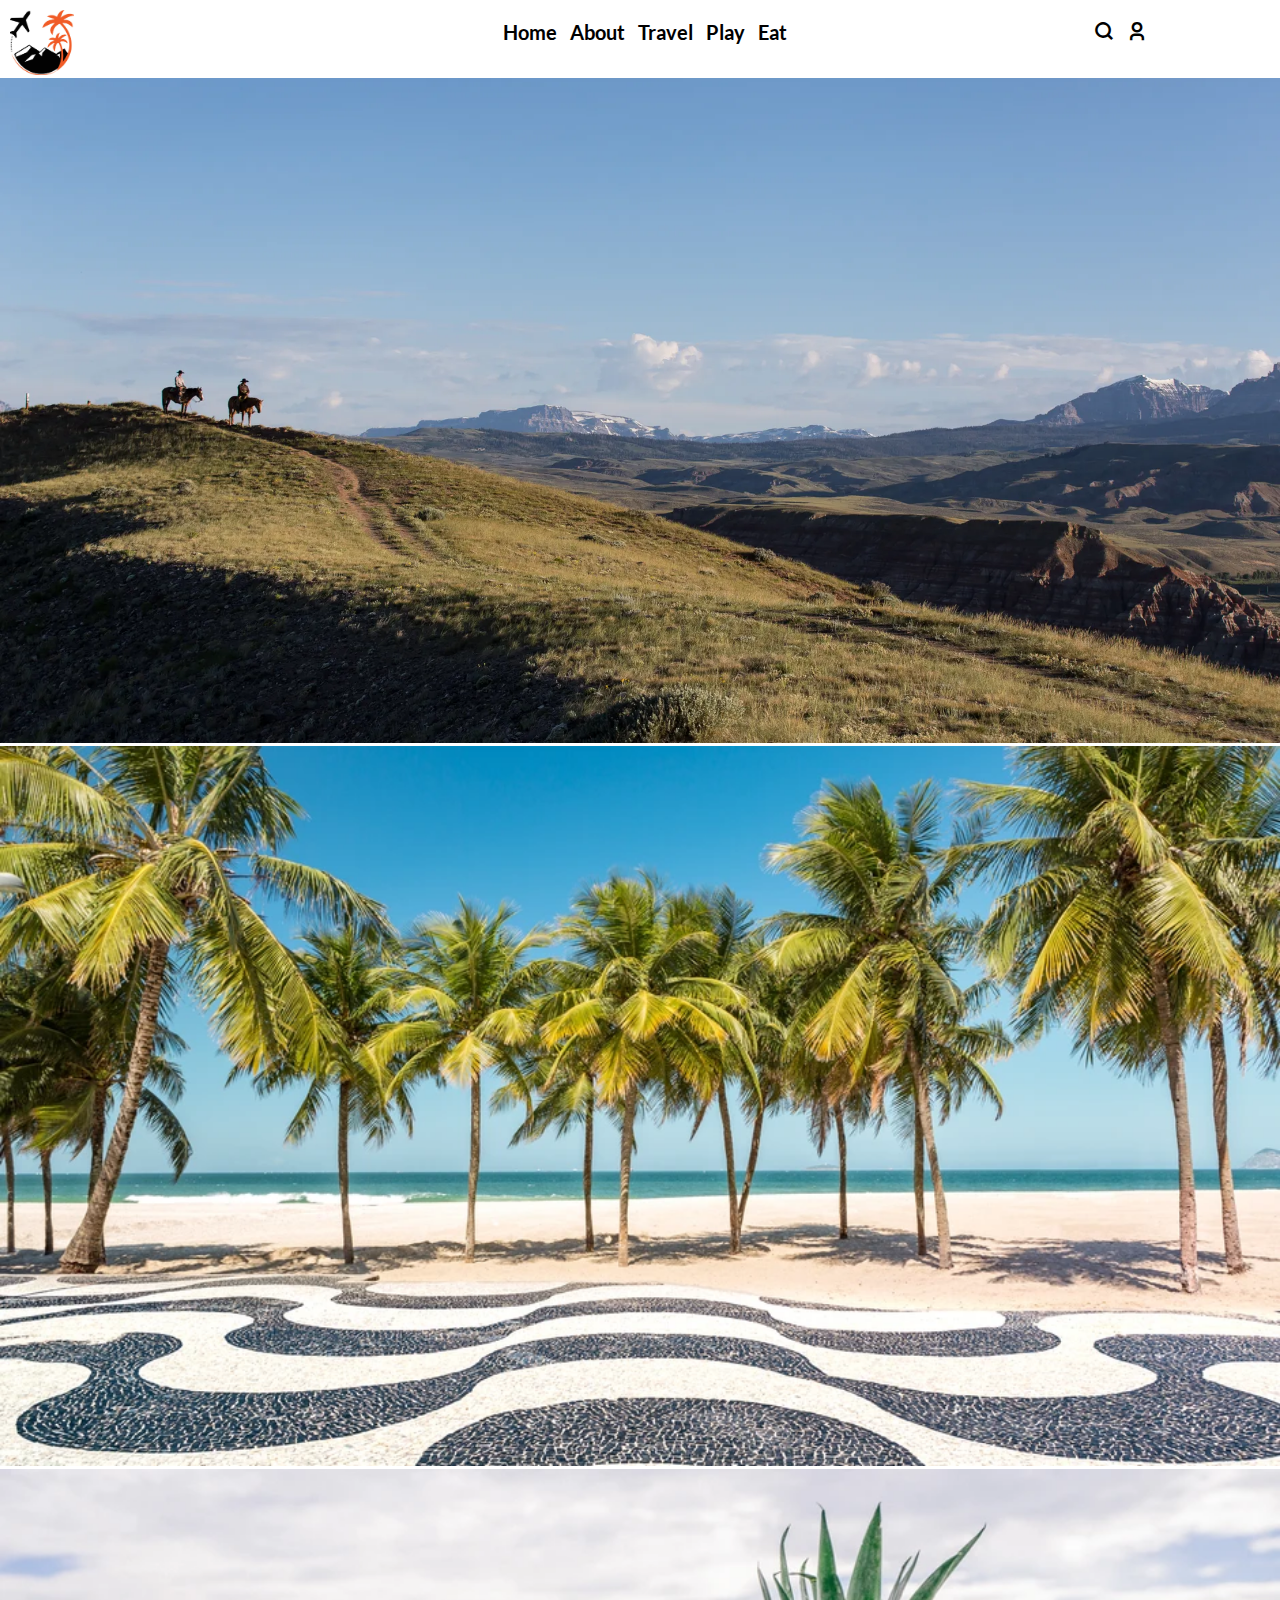
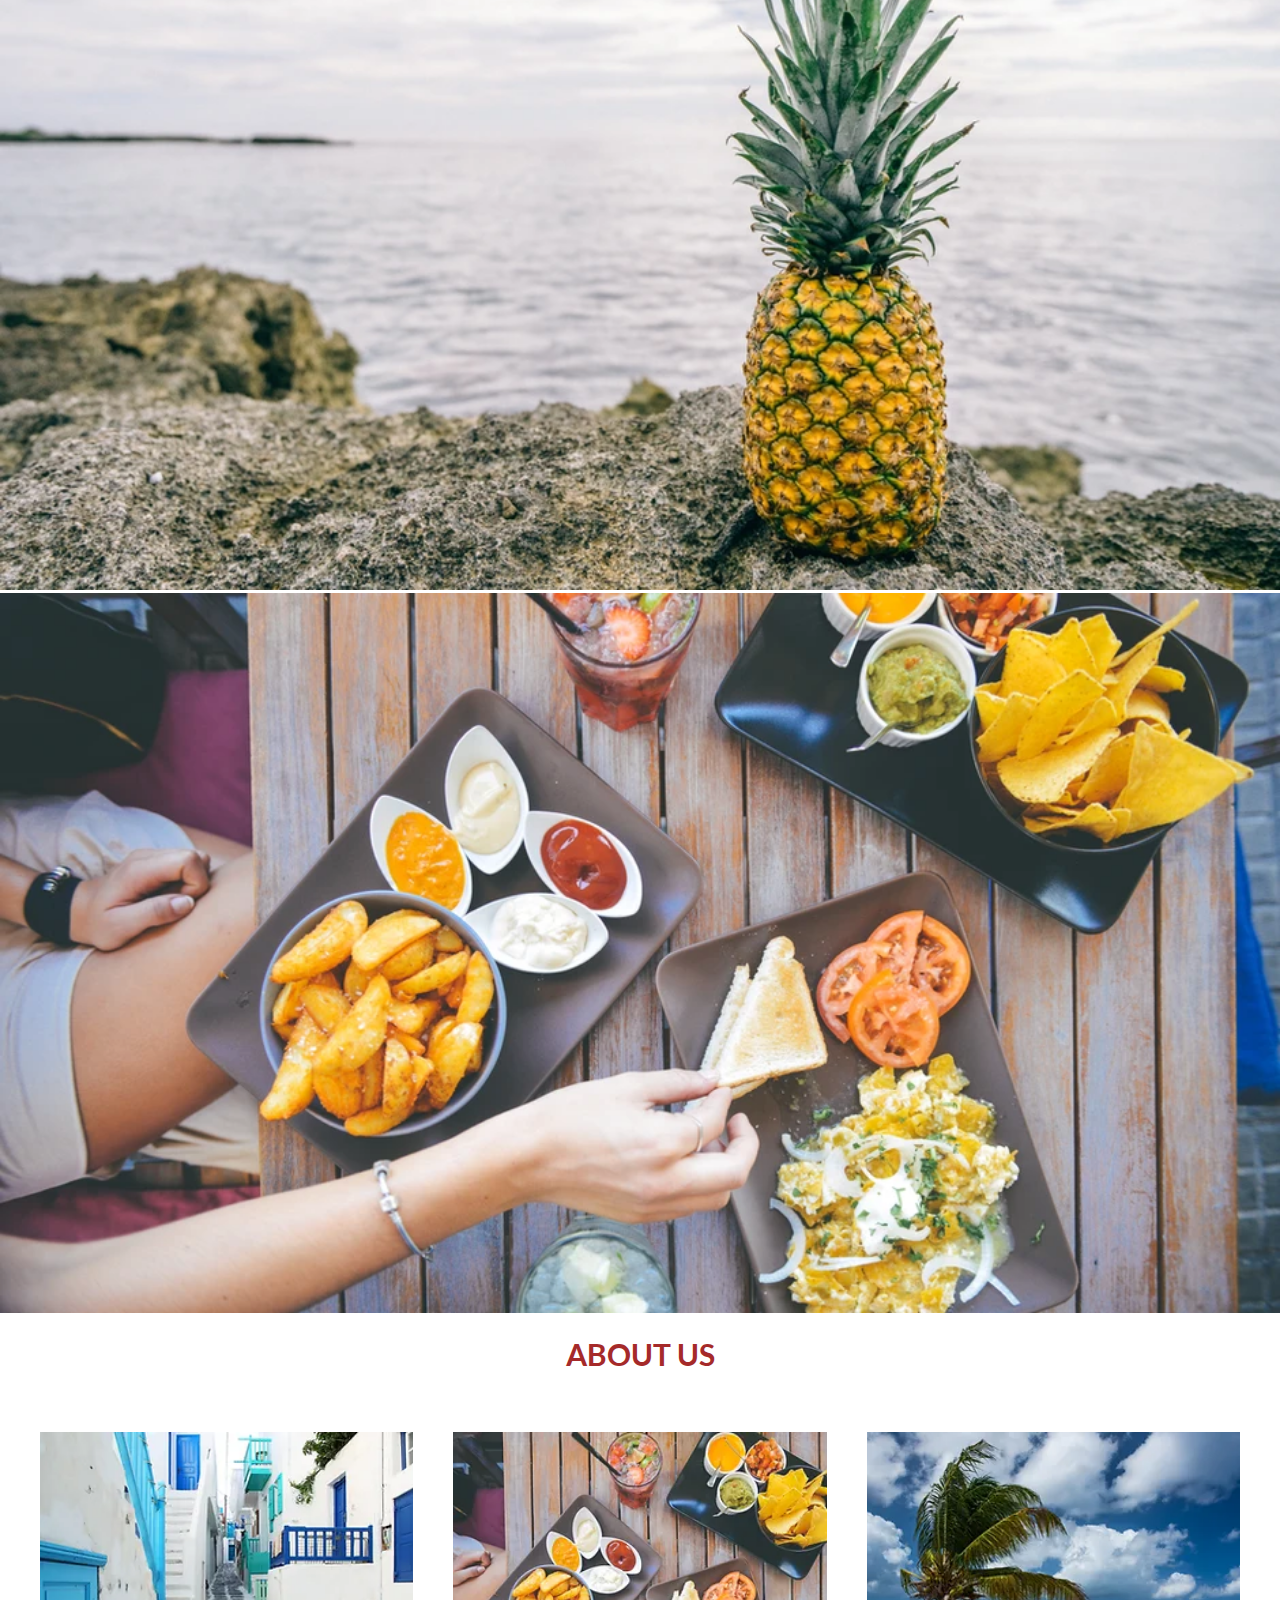
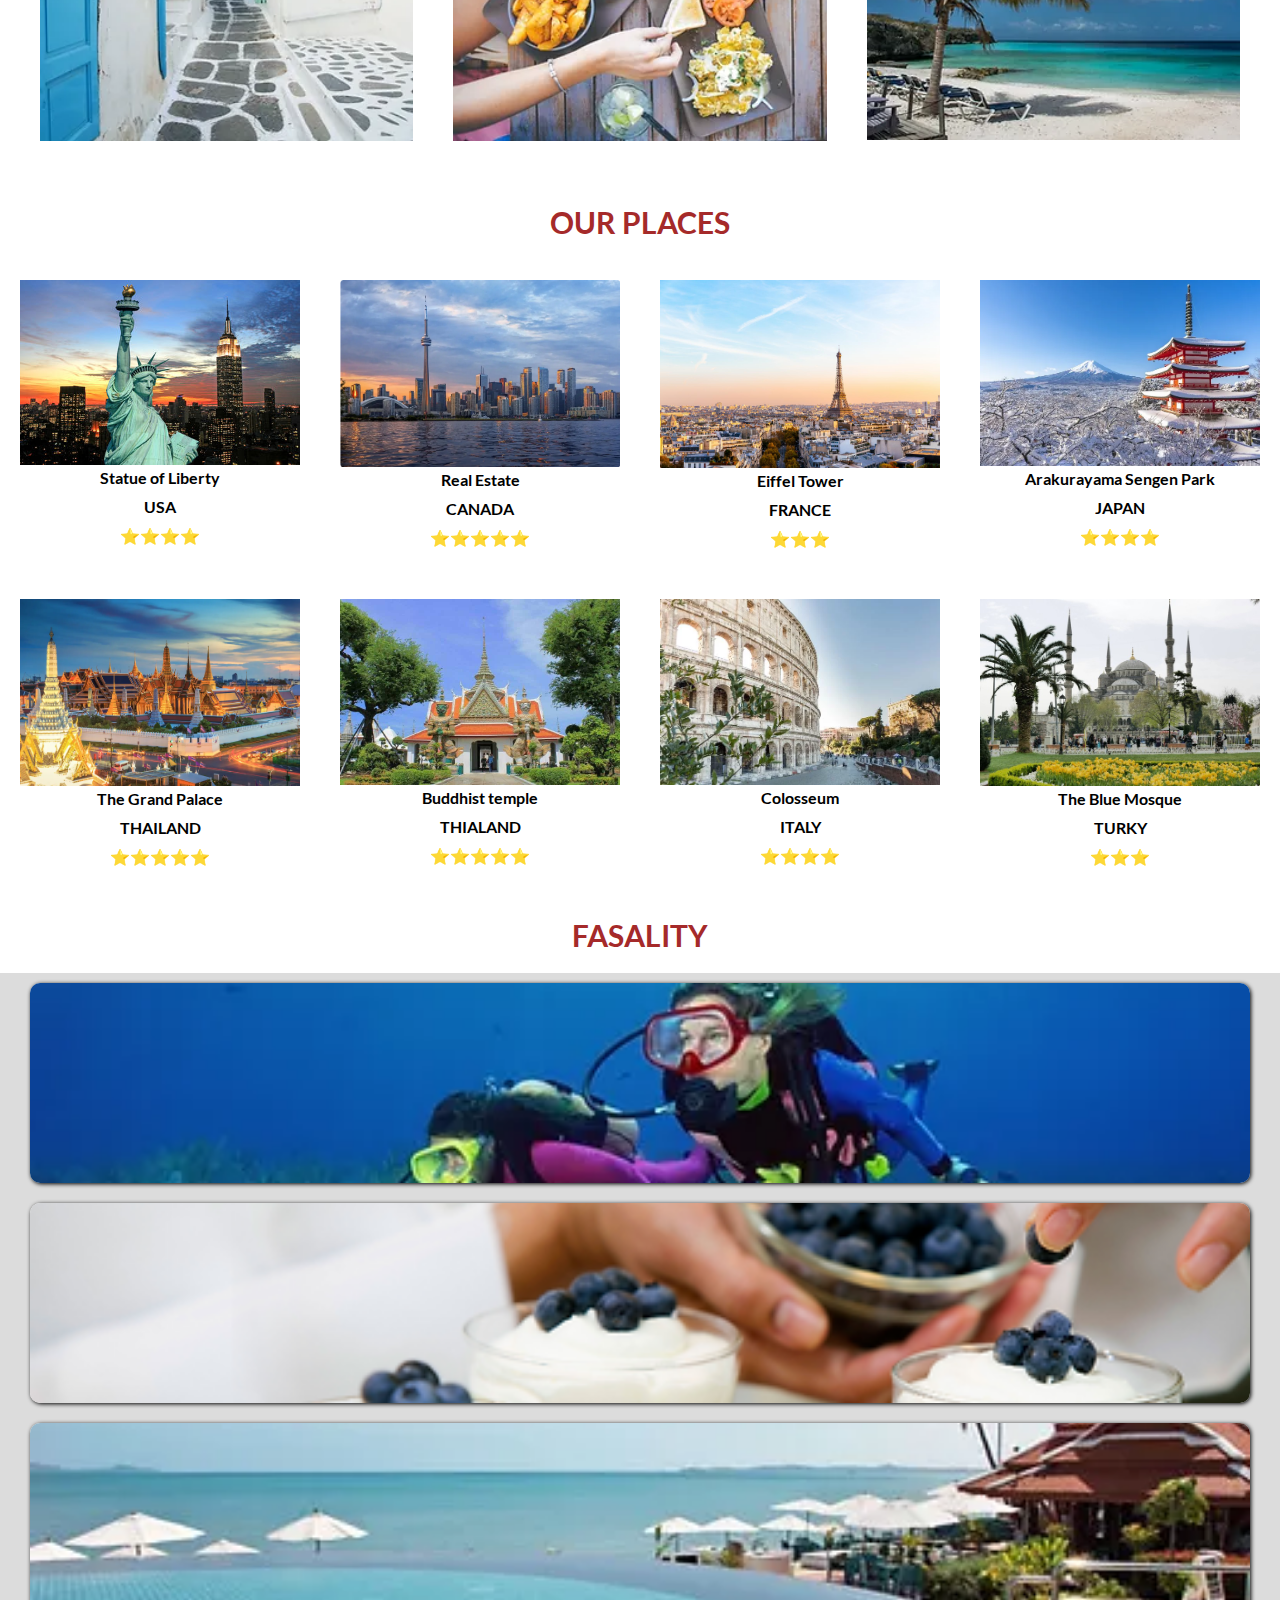
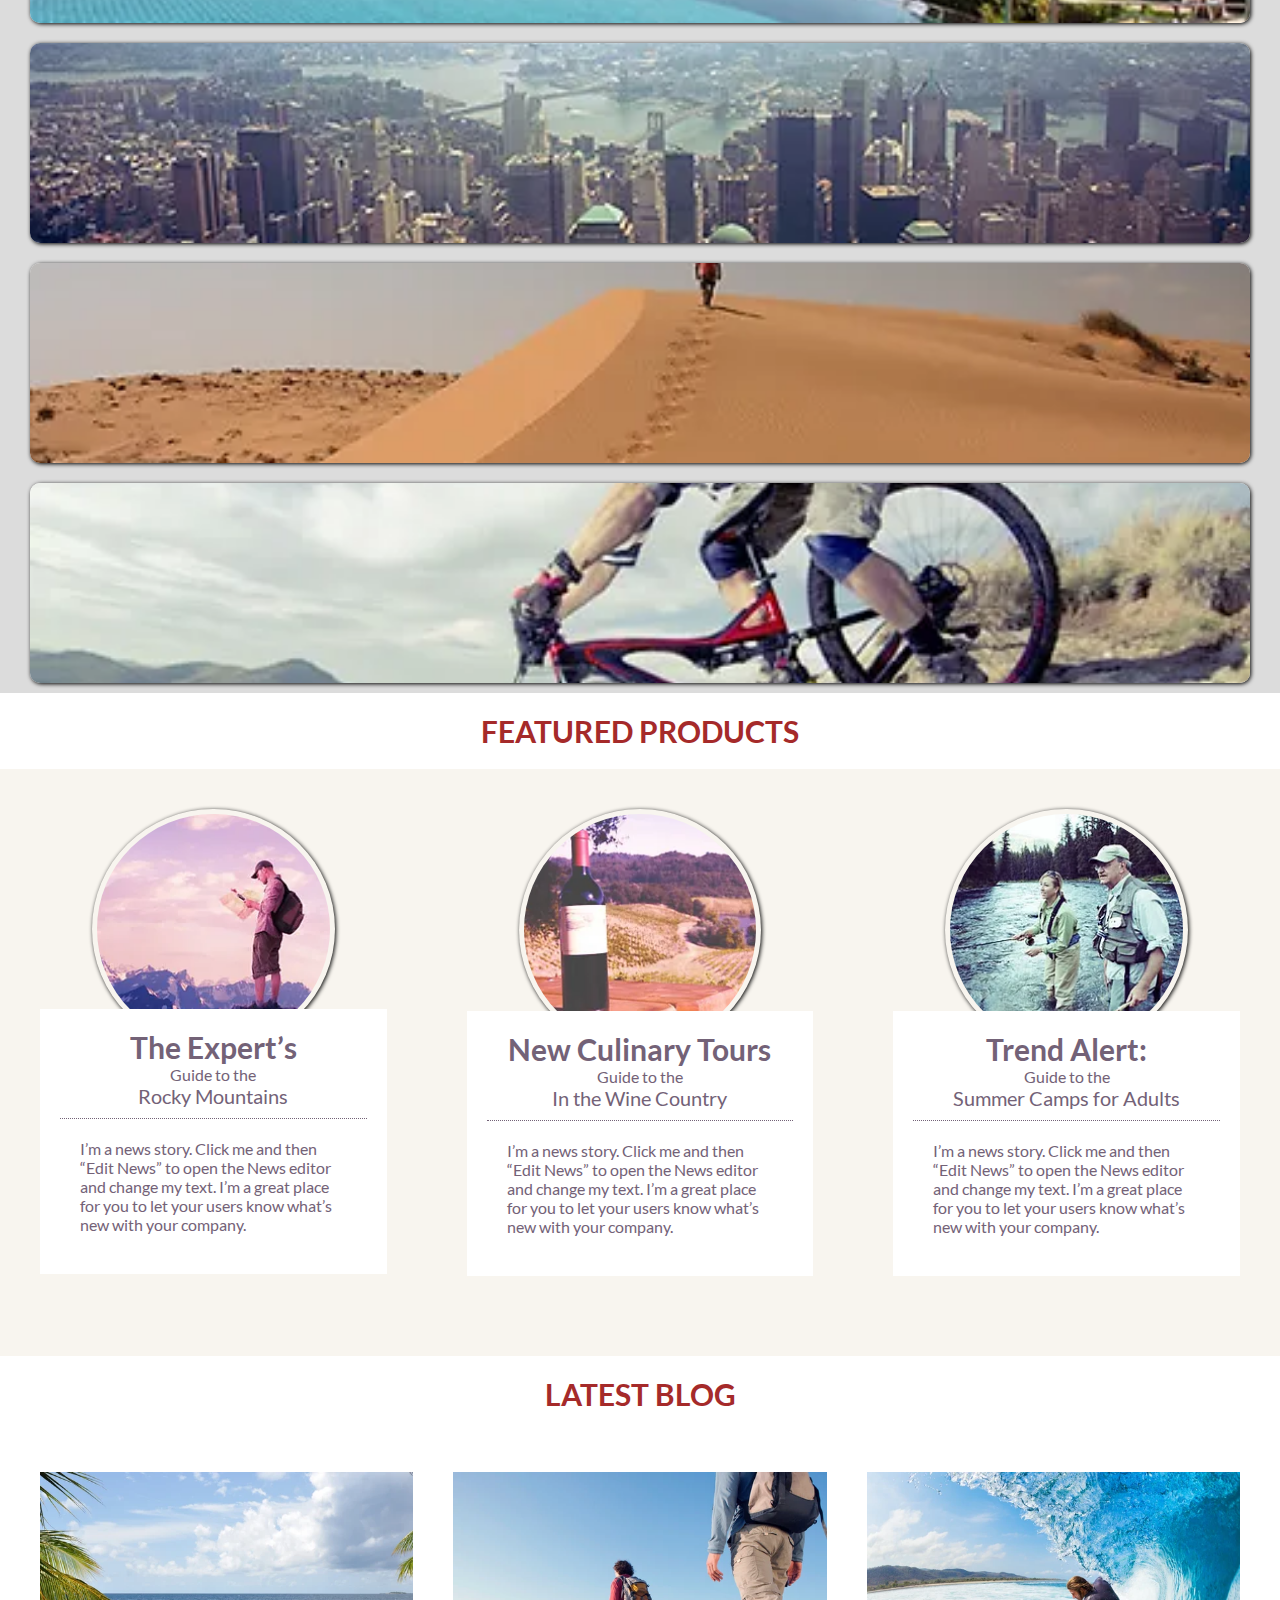
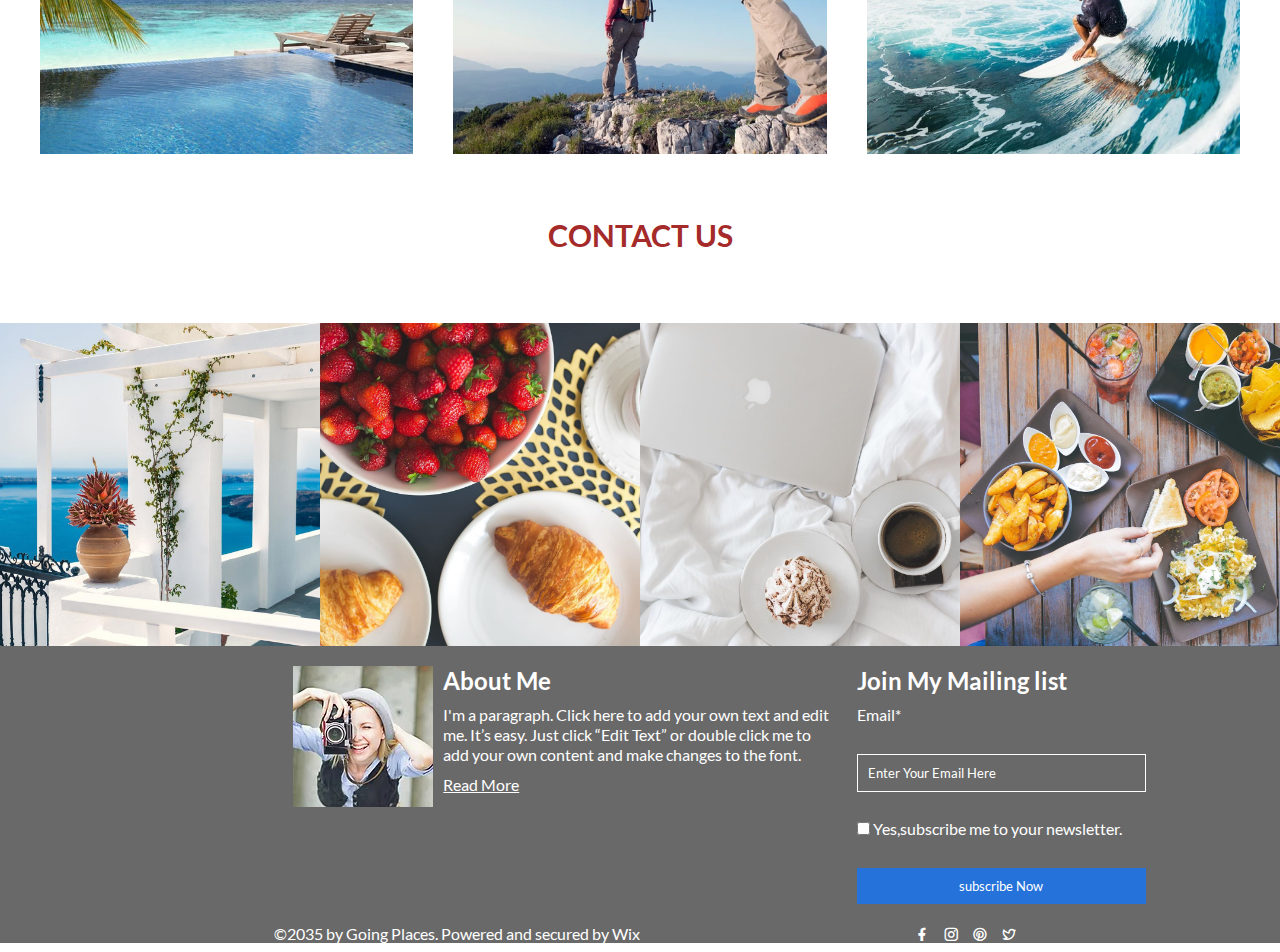
==== commit 9c06230f: "addited" ====
--- a/index.html
+++ b/index.html
@@ -13,40 +13,31 @@
 </head>
 <body>
 
-    <!-- ------------------header----------------------- -->
-    <header>
-      <div class="container-full  p">
-           <div class=" back-color d-flex ">
-                <div class="w-3 w-xs-1 p ">
-                    <div class="w-1   b-red  radius     ">
-                        <img src="img/av.png" alt="" height="65px">
-                    </div>
-                </div>
-                <div class="w-3 w-xs-1 p ">
-                    <div class="w-1   b-red radius   ">
-                        <div class="links p ">
-                           <a class="p-l">Home</a>
-                           <a class="p-l">About</a>
-                           <a class="p-l">Travel</a>
-                           <a class="p-l">Play</a>
-                           <a class="p-l">Eat</a>
-                            
-                        </div>
-                    </div>
-                </div>
-                <div class="w-3 w-xs-1 p ">
-                    <div class="w-1  b-red  radius   p d-flex j-end ">
-                        <div class="links">
-                        <i class="ri-search-line "></i>
-                        <i class="ri-user-3-line p-l"></i>
-                    </div>
-                    </div>
-                </div>
-           </div>
-      </div>
-    </header>
-
-
+ <header >
+    <div class="container-full navbar d-flex ">
+        <div class="w-4 w-xs-1  p-l p-t">
+            <img src="img/av.png" alt=""  height="65px ">
+        </div>
+        <div class="w-2 w-xs-1">
+            <div class="links p t-a d-link-none">
+                <a class="p-l hovereffect ">Home</a>
+                <a class="p-l hovereffect">About</a>
+                <a class="p-l hovereffect">Travel</a>
+                <a class="p-l hovereffect">Play</a>
+                <a class="p-l hovereffect">Eat</a>
+                 
+                
+             </div>
+             <button class="d-none d-btn-show"><i class="ri-menu-line"></i></button>
+        </div>
+        <div class="w-4 w-xs-1">
+            <div class="links p t-a">
+                <i class="ri-search-line hovereffect "></i>
+                <i class="ri-user-3-line p-l hovereffect"></i>
+            </div>
+        </div>
+    </div>
+ </header>
 
 
 
@@ -54,11 +45,11 @@
 
   <!-- ---------------------section-------------------------------- -->
     <section >
-        <div class="container d-flex  mt-50 p">
-            <div class="w-1 shadow back-color">
+        <div class="container d-flex  mt-120 ">
+            <div class="w-1  back-color">
                 <div class="slider  single-item">
                     <div class="sli-img">
-                      <img src="img/1.webp" alt="" width="100%">
+                      <img src="img/1.webp" alt="" >
                     </div>
                     <div class="sli-img">
                         <img src="img/2.webp" alt="" width="100%">
@@ -93,7 +84,10 @@
             <div class="w-3  radius p w-md-2  w-sm-1 ">
                 <div class="w-1 about-3 ">
                     <img src="img/tra.webp" alt="" height="100%" width="100%">
-                   
+
+
+                    
+
                 </div>
                 
             </div>
@@ -113,6 +107,7 @@
     </section>
 
 
+
     <!-- ------------------header----------------------- -->
     <heading>
         <div class="container  mt-50 p  ">
@@ -212,20 +207,58 @@
             </div>
         </section>
 
-        <!-- ----------------------------------------section-------------------------------------------- -->
+           <!-- ------------------header----------------------- -->
+           <heading>
+            <div class="container  mt-50 p  ">
+                <h1>FASALITY</h1>
+            </div>
+        </heading>    
     
-        <section class="bg-color-2">
-            <div class="container-full  mt-50 d-flex p">
-                    <div class="w-2  back-color w-md-1 " >
-                        <div class="w-1 b-green h-400  shadow radius "></div>
-                    </div>
-                    <div class="w-2  back-color w-md-1 " >
-                        <div class="w-1 b-green h-400  shadow radius "></div>
-                    </div>
-            </div>
-        </section>
-
-
+
+
+<!-- ----------------------------------------section-------------------------------------------- -->
+
+
+<section class="bg-color">
+    <div class="container ">
+              <div class=" slider center">
+                  <div class="swipe">
+                      <div class="sub-swipe">
+                          <img src="img/d1.webp" alt="">
+                      </div>
+                  </div>
+
+                  <div class="swipe">
+                      <div class="sub-swipe">
+                        <img src="img/d2.webp" alt="">
+                      </div>
+                  </div>
+                  <div class="swipe">
+                      <div class="sub-swipe">
+                     <img src="img/d3.webp" alt="">
+                      </div>
+                  </div>
+                  <div class="swipe">
+                      <div class="sub-swipe">
+                        <img src="img/d4.webp" alt="">
+                      </div>
+                  </div>
+                  <div class="swipe">
+                      <div class="sub-swipe">
+                        <img src="img/d5.webp" alt="">
+                      </div>
+                  </div>
+                  <div class="swipe">
+                      <div class="sub-swipe">
+                        <img src="img/d6.webp" alt="">
+                      </div>
+                  </div>
+                  
+               
+              </div>
+          
+  </div>
+</section> 
         <!-- ------------------header----------------------- -->
         <heading>
             <div class="container  mt-50 p  ">
@@ -347,17 +380,17 @@
             <!-- ---------------------footer-------------------------------- -->
 
             <footer class="bg-brown">
-                <div class="container-full b-red p">
-                    <div class="container b-green d-flex">
-                        <div class="w-3 w-md-2 w-sm-1 b-blue j-end t-e">
+                <div class="container-full p">
+                    <div class="container  d-flex">
+                        <div class="w-3 w-md-2 w-sm-1  j-end t-e">
                             <img src="img/fi.webp" alt="">
                         </div>
-                        <div class="w-3 w-md-2 w-sm-1 b-blue ">
+                        <div class="w-3 w-md-2 w-sm-1  ">
                             <h2 class="color-white p-l">About Me</h2>
                             <p class="p-l p-b p-t p-r color-white line-h">I'm a paragraph. Click here to add your own text and edit me. It’s easy. Just click “Edit Text” or double click me to add your own content and make changes to the font.</p>
                             <a href="#" class="color-white p-b p-l " >Read More</a>
                         </div>
-                        <div class="w-3 w-md-2 w-sm-1 b-blue ">
+                        <div class="w-3 w-md-2 w-sm-1  ">
                             <h2 class="color-white p-l p-b">Join My Mailing list</h2>
                             <form action="">
                                 <label class="p-l padding-top color-white">Email*</label>
@@ -374,6 +407,22 @@
                     </div>
                 </div>
             </footer>
+
+
+            <!-- ---------------------footer-------------------------------- -->
+             <footer class="bg-brown">
+                    <div class="container d-flex">
+                        <div class="w-2 w-sm-1 color-white t-e">
+                            &copy;2035 by Going Places. Powered and secured by Wix
+                        </div>
+                        <div class="w-2 w-sm-1 t-a">
+                            <i  class="ri-facebook-fill color-white p-l p-b hovereffect"></i>
+                            <i class="ri-instagram-line color-white p-l p-b hovereffect "></i>
+                            <i class="ri-pinterest-line color-white p-l p-b hovereffect"></i>
+                            <i class="ri-twitter-line color-white p-l p-b hovereffect"></i>
+                        </div>
+                    </div>
+             </footer>
      
      
     
--- a/styles/style.css
+++ b/styles/style.css
@@ -21,8 +21,6 @@
 
 
 
-
-/* -------------------slider-start--------------- */
 .slick-next:before{
     content: "➡️" !important;
     color: black !important;
@@ -32,8 +30,11 @@
     color: black !important;
 }
 
+
 .sli-img img{
     object-fit: cover;
+    width: 100%;
+    height: 100%;
 }
 
 /* --------------------slider-end---------------------- */
@@ -83,6 +84,10 @@
 /* -------margin-started------ */
 .mt-50{
     margin-top: 50px;
+}
+
+.mt-120{
+    margin-top: 200px;
 }
 
 /* -------margin-end------ */
@@ -316,4 +321,88 @@
 
   .button-blue:hover {
     background-color: #6c98d3;
-  }+    transition: all 0.5s;
+  }
+
+  .hovereffect:hover{
+    color: #2572da;
+    transition: all 0.5s;
+}
+
+/* --button--------------- */
+.d-none{
+    display: none;
+    padding: 10px 10px;
+    margin: auto;
+    margin-top: 15px;
+    border: 1px solid #2572da;
+    background-color: white;
+    font-weight: 700;
+    color: #2572da;
+}
+
+/* -----------------navbar------------------- */
+.navbar{
+    position: fixed;
+    top: 0;
+    max-width: 100%;
+    margin: auto !important;
+    z-index: 100;
+    background-color: white;
+}
+
+
+/* ---------before-hover-effect------------------ */
+
+.container{
+
+    max-width: 1420px;
+    margin: auto;
+   
+}
+
+.slick-track{
+padding: 50px;
+}
+.swipe{
+    padding: 10px 30px;
+
+}
+.sub-swipe{
+    background-color: white;
+    box-shadow: 1px 1px 4px black;
+    border-radius: 10px;
+    height: 200px;
+    background-size: cover;
+}
+
+.sub-swipe img{
+    object-fit: cover;
+    width: 100%;
+    height: 100%;
+    border-radius: 10px;
+}
+
+.bg-color{
+    background-color: gainsboro;
+}
+
+.slick-next:before{
+    content: "➡️" !important;
+    color: black !important;
+}
+.slick-prev:before{
+    content: "⬅️" !important;
+    color: black !important;
+}
+
+.swipe{
+    transition: all 0.4s;
+}
+.slick-center{
+    transform: scale(1.2);
+}
+
+
+
+
--- a/styles/media.css
+++ b/styles/media.css
@@ -10,6 +10,8 @@
 .w-4{
     width: 25%;
 }
+
+
 
 
 
@@ -64,6 +66,15 @@
     .w-md-1{
         width: 100%;
     }
+
+    .d-link-none{
+        display: none;
+    }
+
+    .d-btn-show{
+        display: block;
+    }
+    
 }
 @media(max-width:767px){
     .w-sm-4{
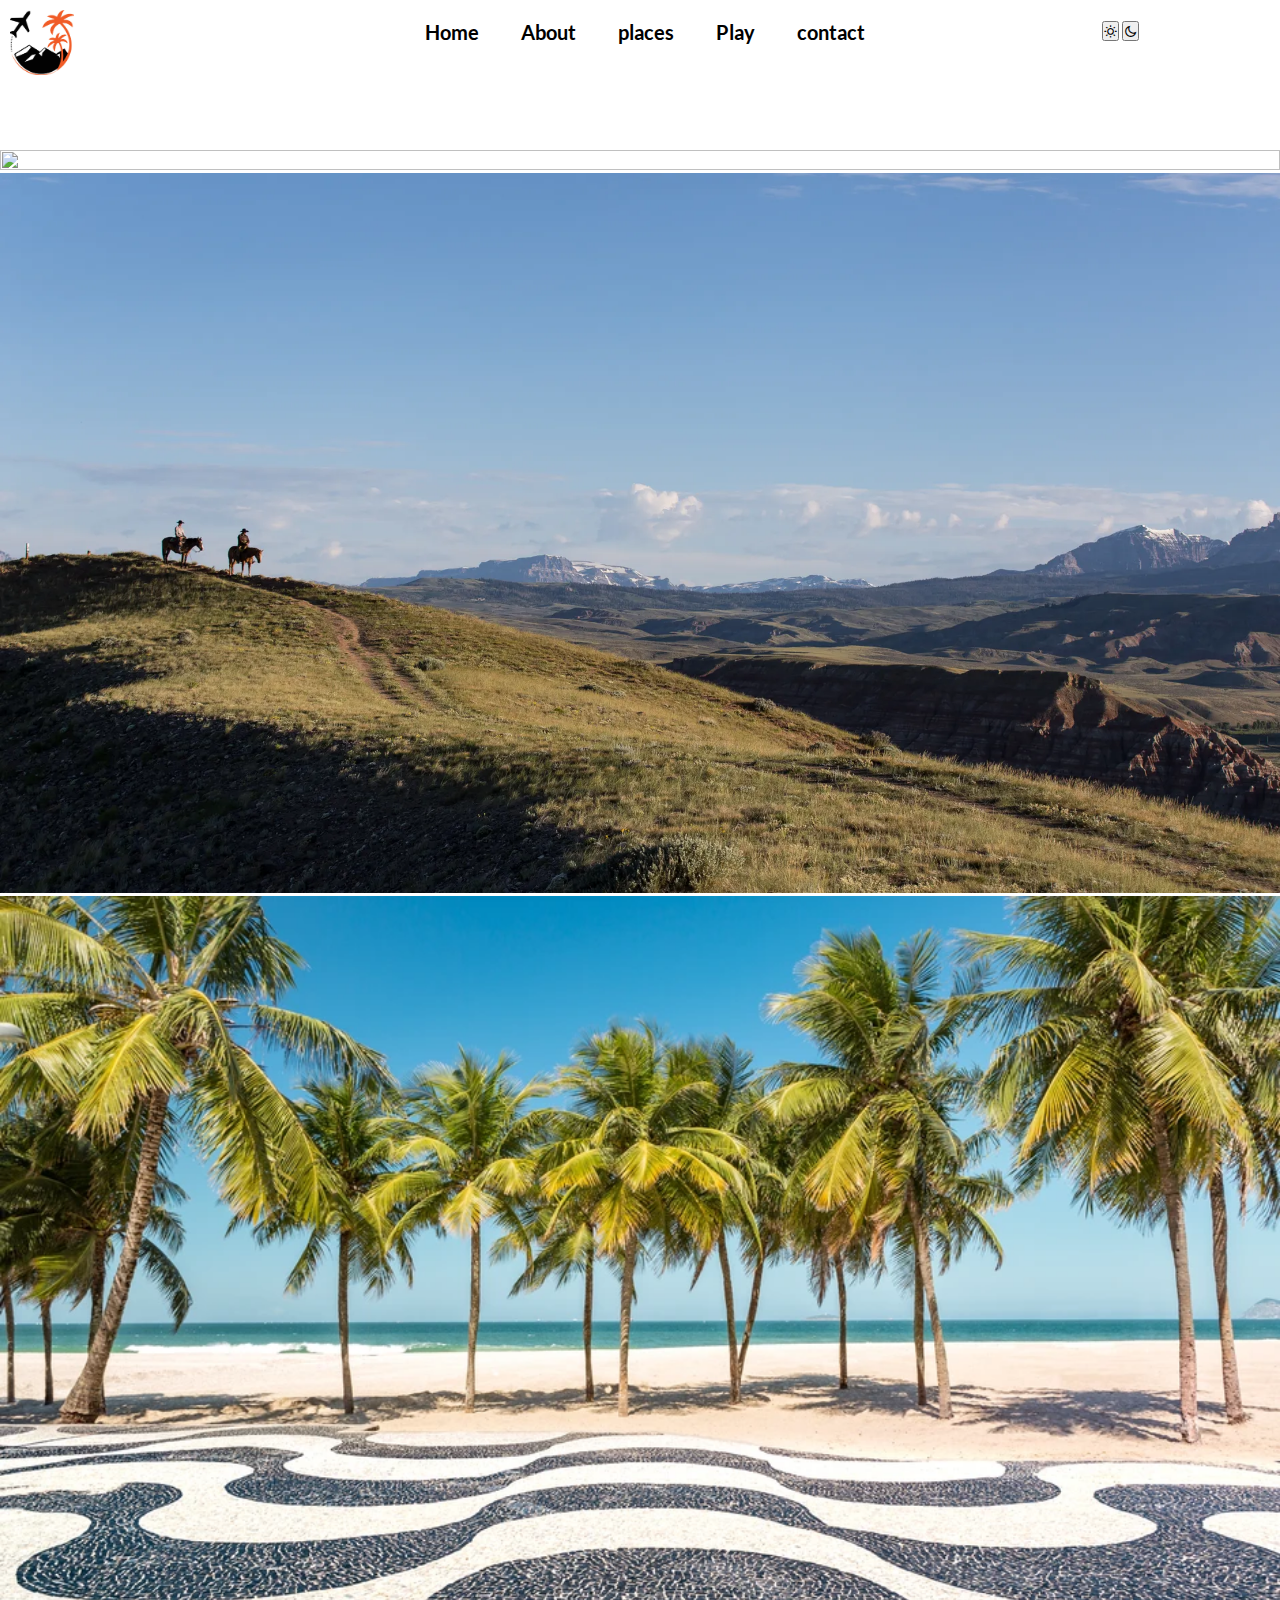
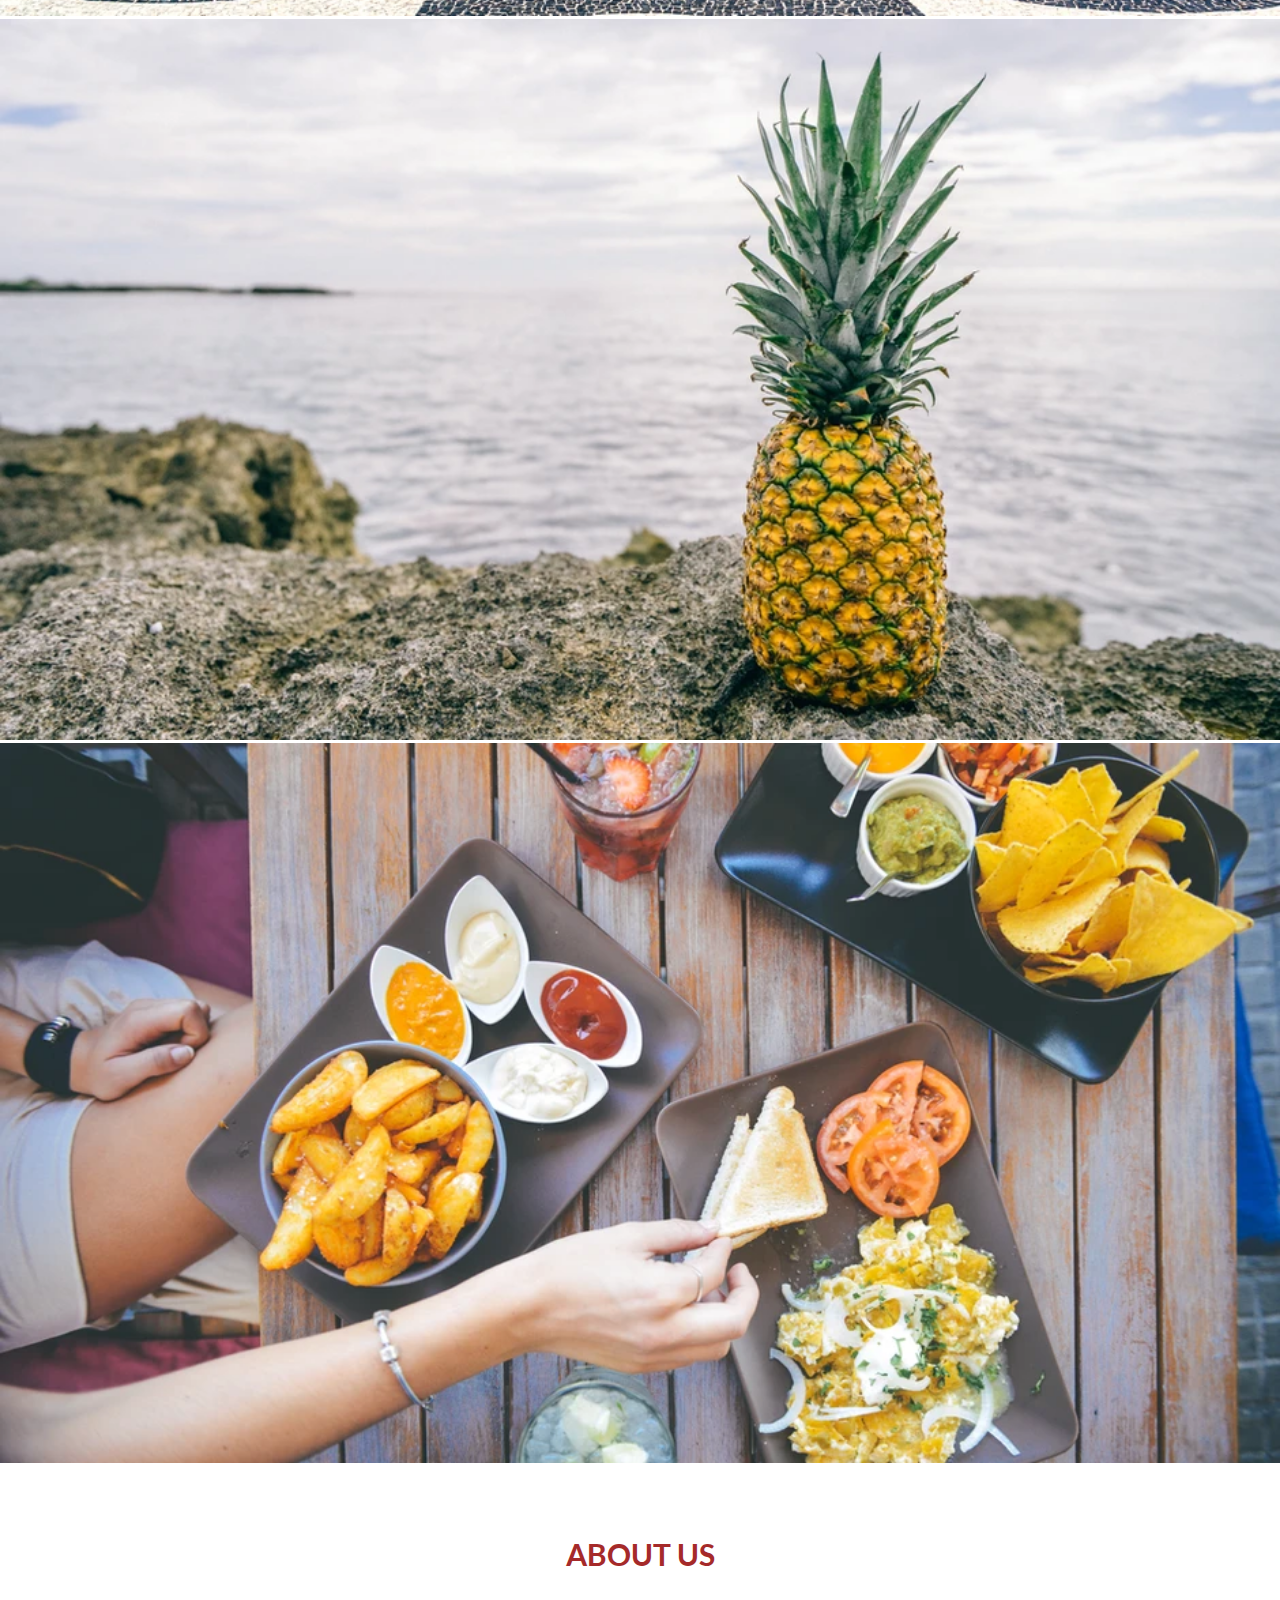
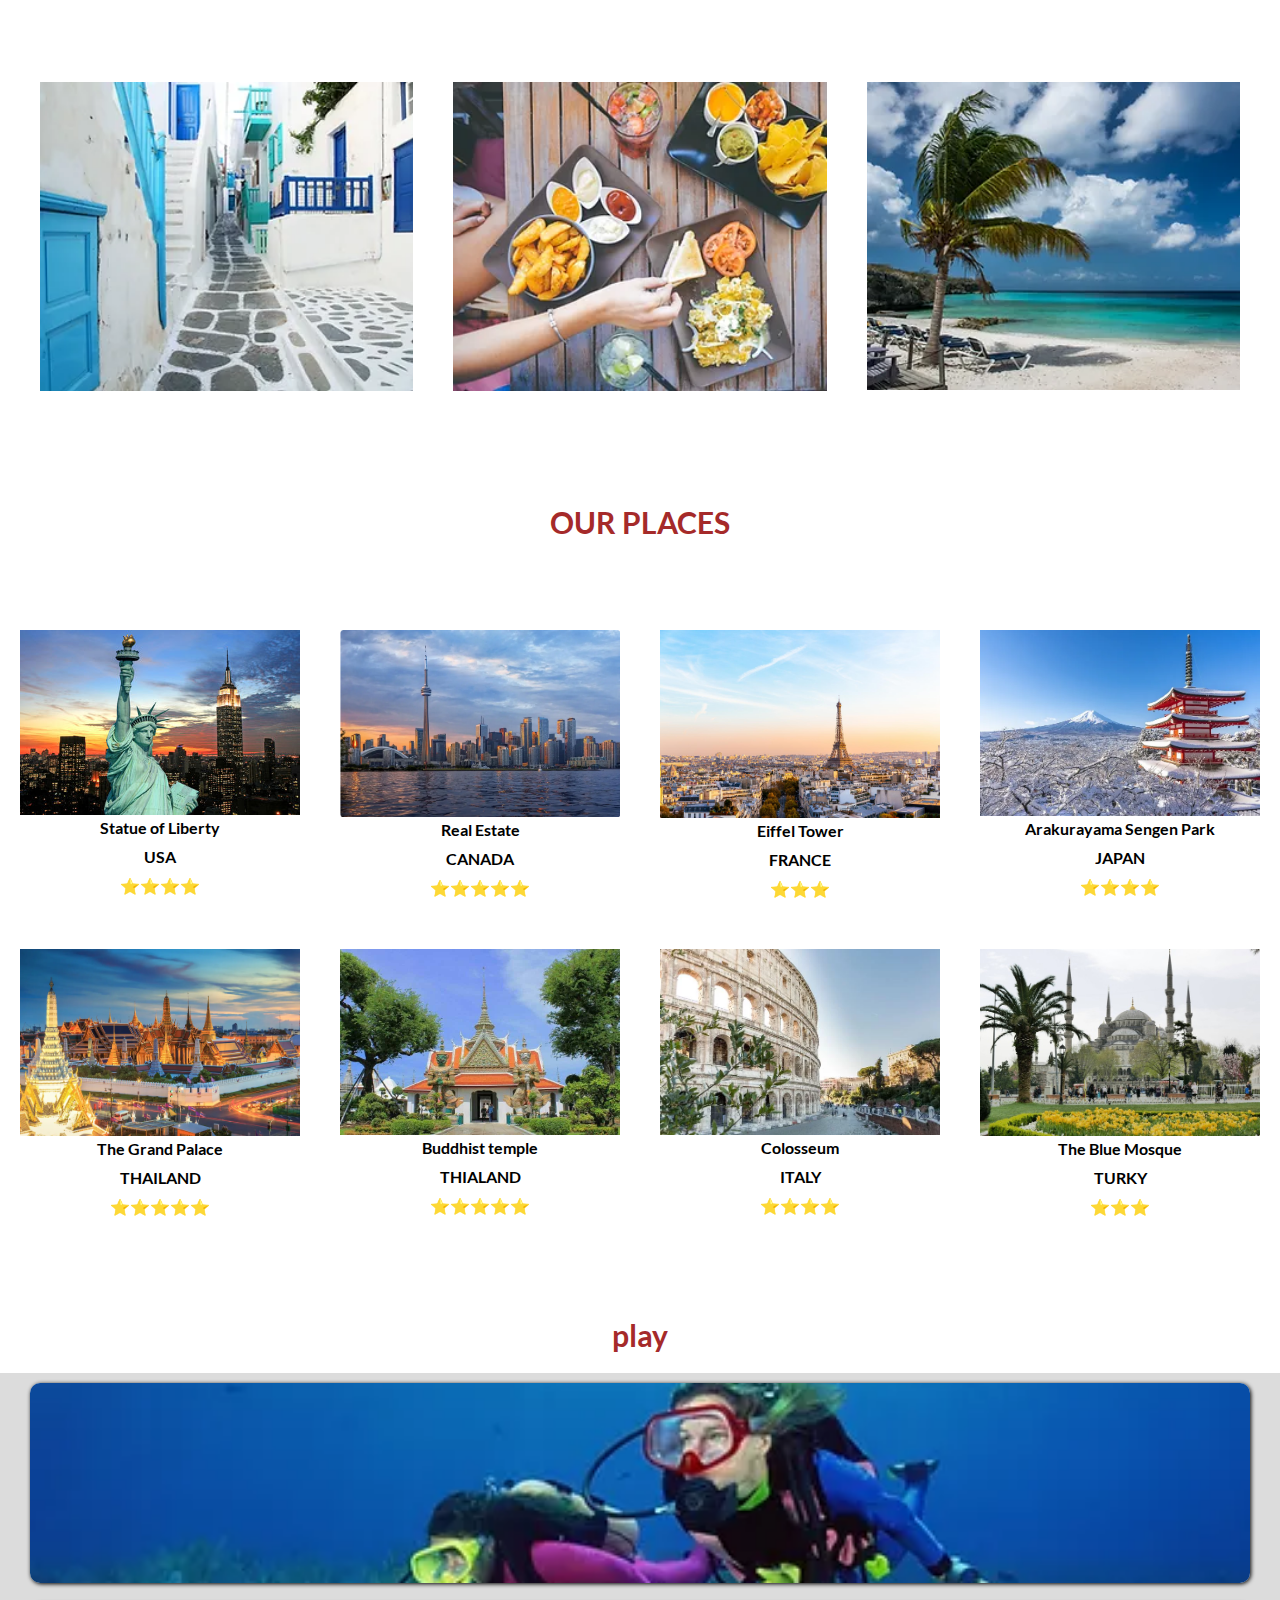
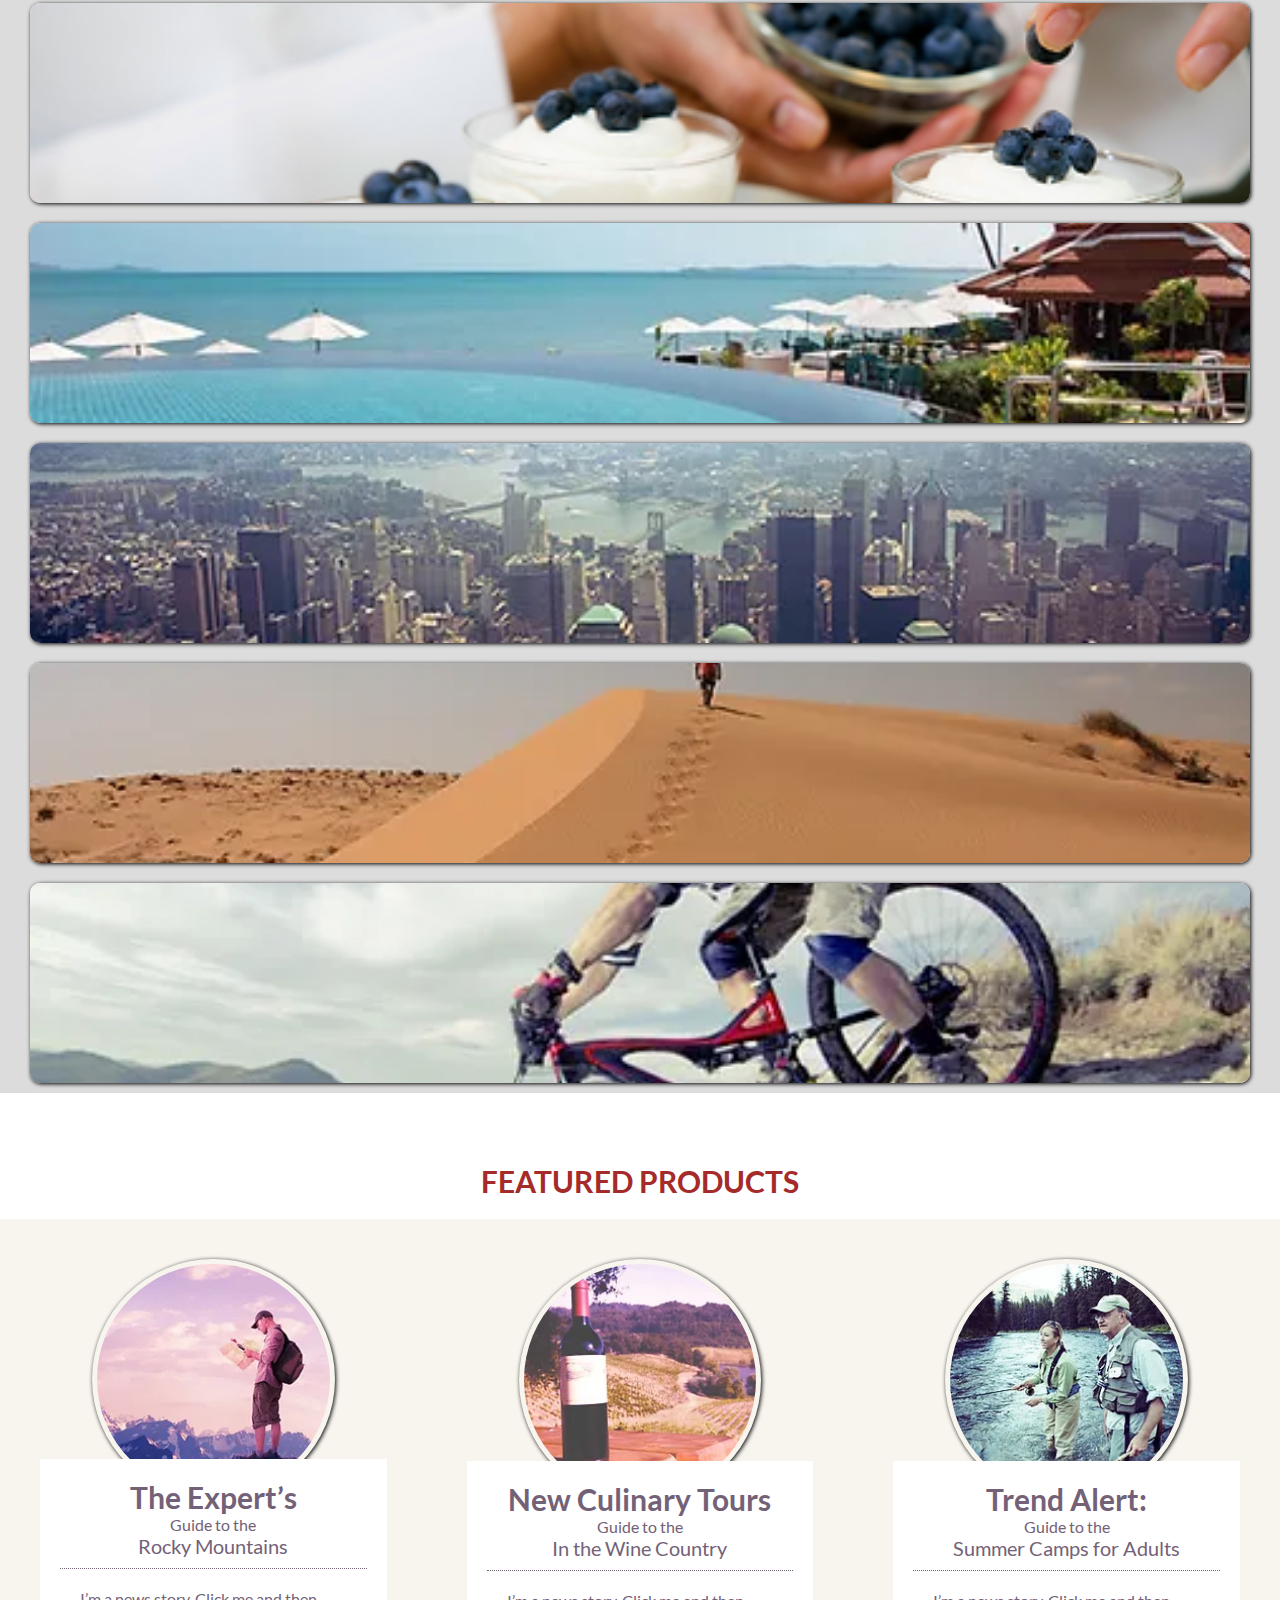
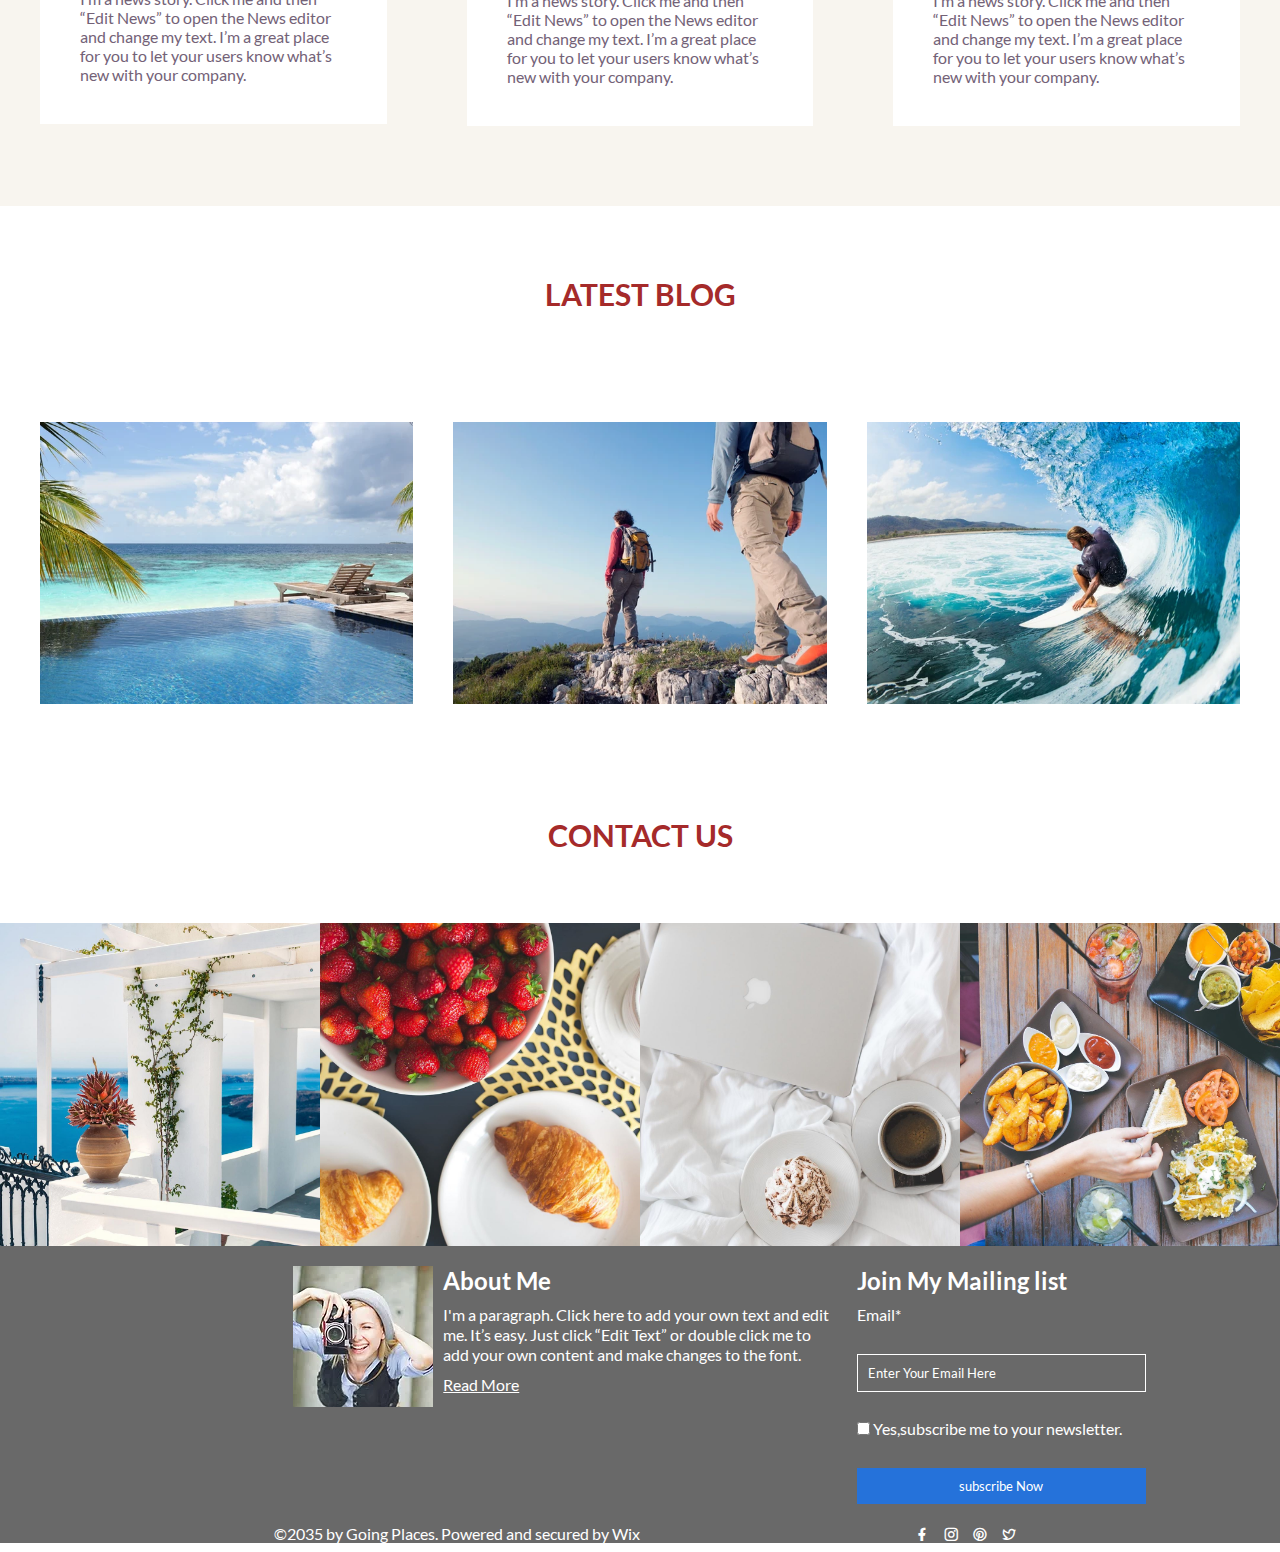
==== commit 769957f9: "adding" ====
--- a/index.html
+++ b/index.html
@@ -14,26 +14,28 @@
 <body>
 
  <header >
-    <div class="container-full navbar d-flex ">
-        <div class="w-4 w-xs-1  p-l p-t">
+    <div class="container-full navbar d-flex position-relative">
+       
+        <div class="w-4 l d-flex p-l p-t ">
             <img src="img/av.png" alt=""  height="65px ">
         </div>
-        <div class="w-2 w-xs-1">
-            <div class="links p t-a d-link-none">
+        <div class="w-2 ">
+            <div class="links d-flex  justy-cen d-link-none ">
+                <div class=" p items gap justy-cen t-a">
                 <a class="p-l hovereffect ">Home</a>
                 <a class="p-l hovereffect">About</a>
-                <a class="p-l hovereffect">Travel</a>
+                <a class="p-l hovereffect">places</a>
                 <a class="p-l hovereffect">Play</a>
-                <a class="p-l hovereffect">Eat</a>
-                 
+                <a class="p-l hovereffect">contact</a>
+            </div>
                 
              </div>
-             <button class="d-none d-btn-show"><i class="ri-menu-line"></i></button>
-        </div>
-        <div class="w-4 w-xs-1">
-            <div class="links p t-a">
-                <i class="ri-search-line hovereffect "></i>
-                <i class="ri-user-3-line p-l hovereffect"></i>
+            
+        </div> <button class="d-none d-btn-show btn-nav"><i class="ri-menu-line"></i></button>
+        <div class="w-4 ">
+            <div class="link p t-a d-link-none">
+                <button class="sun"><i class="ri-sun-line"></i></button>
+                <button class="moon"><i class="ri-moon-line"></i></button>
             </div>
         </div>
     </div>
@@ -44,12 +46,12 @@
 
 
   <!-- ---------------------section-------------------------------- -->
-    <section >
+    <section>
         <div class="container d-flex  mt-120 ">
-            <div class="w-1  back-color">
-                <div class="slider  single-item">
+            <div class="w-1 back-color">
+                <div class="slider single-item">
                     <div class="sli-img">
-                      <img src="img/1.webp" alt="" >
+                      <img src="img/1.webp" alt=""  width="100%">
                     </div>
                     <div class="sli-img">
                         <img src="img/2.webp" alt="" width="100%">
@@ -82,7 +84,7 @@
     <section>
         <div class="container  mt-50 d-flex p">
             <div class="w-3  radius p w-md-2  w-sm-1 ">
-                <div class="w-1 about-3 ">
+                <div class="w-1 box-lb-img about-3 ">
                     <img src="img/tra.webp" alt="" height="100%" width="100%">
 
 
@@ -92,13 +94,13 @@
                 
             </div>
             <div class="w-3  radius p w-md-2  w-sm-1">
-                <div class="w-1  about-3">
+                <div class="w-1 box-lb-img  about-3">
                     <img src="img/eat.webp" alt="" height="100%" width="100%">
                   
                 </div>
             </div>
             <div class="w-3  radius p w-md-2  w-sm-1">
-                <div class="w-1  about-3">
+                <div class="w-1 box-lb-img  about-3">
                     <img src="img/relax.webp" alt="" height="100%" width="100%">
                    
                 </div>
@@ -120,17 +122,17 @@
         <section >
             <div class="container mt-50  d-flex">
                 <div class="w-4  p w-md-3 w-sm-1 ">
-                    <div class="w-1   back-color ">
+                    <div class="w-1 box-lb-img  back-color ">
                         <img src="img/a1.jpg" alt="" height="100%" width="100%">
                     </div>
-                    <div class="w-1   back-color ">
+                    <div class="w-1  back-color ">
                         <h4 >Statue of Liberty</h4>
                             <h4 class="p-t t-a p-b">USA</h4>
                             <h4 class="p-b">⭐⭐⭐⭐</h4>
                     </div>
                 </div>
                 <div class="w-4  p w-md-3 w-sm-1 ">
-                    <div class="w-1   back-color ">
+                    <div class="w-1 box-lb-img  back-color ">
                         <img src="img/a2.png" alt="" height="100%" width="100%">
                     </div>
                     <div class="w-1   back-color ">
@@ -142,7 +144,7 @@
 
 
                 <div class="w-4  p w-md-3 w-sm-1 ">
-                   <div class="w-1   back-color ">
+                   <div class="w-1 box-lb-img  back-color ">
                         <img src="img/a3.jpg" alt="" height="100%" width="100%">
                     </div>
                     <div class="w-1   back-color ">
@@ -152,7 +154,7 @@
                     </div>
                 </div>
                 <div class="w-4  p w-md-3 w-sm-1 ">
-                    <div class="w-1   back-color ">
+                    <div class="w-1 box-lb-img  back-color ">
                         <img src="img/a4.webp" alt="" height="100%" width="100%">
                     </div>
                     <div class="w-1   back-color ">
@@ -165,7 +167,7 @@
 
 
                 <div class="w-4  p w-md-3 w-sm-1 ">
-                  <div class="w-1   back-color ">
+                  <div class="w-1 box-lb-img   back-color ">
                         <img src="img/a5.webp" alt="" height="100%" width="100%">
                     </div>
                     <div class="w-1   back-color ">
@@ -175,17 +177,17 @@
                     </div>
                 </div>
                 <div class="w-4  p w-md-3 w-sm-1 ">
-                  <div class="w-1   back-color ">
+                  <div class="w-1 box-lb-img   back-color ">
                         <img src="img/a6.jpg" alt="" height="100%" width="100%">
                     </div>
-                    <div class="w-1   back-color ">
+                    <div class="w-1  back-color ">
                         <h4 >Buddhist temple</h4>
                             <h4 class="p-t t-a p-b">THIALAND</h4>
                             <h4 class="p-b">⭐⭐⭐⭐⭐</h4>
                     </div>
                 </div>
                 <div class="w-4  p w-md-3 w-sm-1 ">
-                  <div class="w-1   back-color ">
+                  <div class="w-1 box-lb-img   back-color ">
                         <img src="img/a7.webp" alt="" height="100%" width="100%">
                     </div>
                     <div class="w-1   back-color ">
@@ -195,10 +197,10 @@
                     </div>
                 </div>
                 <div class="w-4  p w-md-3 w-sm-1 ">
-                  <div class="w-1   back-color ">
+                  <div class="w-1 box-lb-img   back-color ">
                         <img src="img/a8.jpg" alt="" height="100%" width="100%">
                     </div>
-                    <div class="w-1   back-color ">
+                    <div class="w-1    back-color ">
                         <h4 >The Blue Mosque</h4>
                             <h4 class="p-t t-a p-b">TURKY</h4>
                             <h4 class="p-b">⭐⭐⭐</h4>
@@ -210,7 +212,7 @@
            <!-- ------------------header----------------------- -->
            <heading>
             <div class="container  mt-50 p  ">
-                <h1>FASALITY</h1>
+                <h1>play</h1>
             </div>
         </heading>    
     
@@ -220,7 +222,7 @@
 
 
 <section class="bg-color">
-    <div class="container ">
+    <div class="container">
               <div class=" slider center">
                   <div class="swipe">
                       <div class="sub-swipe">
@@ -334,18 +336,18 @@
             <section>
                 <div class="container  mt-50 d-flex p">
                     <div class="w-3  radius p w-md-2  w-sm-1 ">
-                        <div class="w-1  ">
+                        <div class="w-1 box-lb-img  ">
                                 <img src="img/c1.webp" alt="" height="100%" width="100%">
                             </div>
                         
                     </div>
                     <div class="w-3  radius p w-md-2  w-sm-1">
-                       <div class="w-1  ">
+                       <div class="w-1 box-lb-img  ">
                                 <img src="img/c2.webp" alt="" height="100%" width="100%">
                             </div>
                     </div>
                     <div class="w-3  radius p w-md-2  w-sm-1">
-                       <div class="w-1  ">
+                       <div class="w-1 box-lb-img  ">
                                 <img src="img/c3.webp" alt="" height="100%" width="100%">
                             </div>
                     </div>
--- a/styles/style.css
+++ b/styles/style.css
@@ -14,8 +14,14 @@
 
 .container-full{
     width: 100%;
-}
-
+    
+}
+
+/* ---------------positon---------------- */
+
+.postion-relative{
+    position: relative;
+}
 /* --------------container-end------------- */
 
 
@@ -32,7 +38,7 @@
 
 
 .sli-img img{
-    object-fit: cover;
+    /* object-fit: cover; */
     width: 100%;
     height: 100%;
 }
@@ -87,7 +93,7 @@
 }
 
 .mt-120{
-    margin-top: 200px;
+    margin-top: 150px !important;
 }
 
 /* -------margin-end------ */
@@ -235,9 +241,12 @@
     text-align: center;
 }
 
+h4:hover{
+    color: #2572da;
+}
+
 h3{
     font-size: 30px;
-   
 }
 
 .color{
@@ -253,16 +262,17 @@
 
 /* --------------links-li------------------------ */
 
-.links > a{
+.items > a{
     font-size: 20px;
     font-weight: 700;
 }
 
 
-.links > i{
+.link > i{
     font-size: 20px;
     font-weight: 700;
 }
+
 
 /* --------------------fonts----------------------- */
 
@@ -354,12 +364,12 @@
 
 /* ---------before-hover-effect------------------ */
 
-.container{
-
-    max-width: 1420px;
+/* .contain{
+
+    max-width: 1420px !important;
     margin: auto;
    
-}
+} */
 
 .slick-track{
 padding: 50px;
@@ -403,6 +413,62 @@
     transform: scale(1.2);
 }
 
-
-
-
+/* ----------------------theme--------------------------------- */
+.btn > button{
+    padding: 10px;
+    box-shadow: rgba(0, 0, 0, 0.35) 0px 5px 15px;
+}
+
+.theme{
+    background-color: black;
+    color: white;
+}
+
+.theme .sub-box{
+    box-shadow: rgb(97, 97, 109) 0px 13px 27px -5px, rgba(0, 0, 0, 0.3) 0px 8px 16px -8px;
+}
+
+
+
+
+.box-lb-img{
+    position: relative;
+    overflow: hidden;
+    width: 100%;
+   
+    
+}
+
+.box-lb-img img{
+    transition: all 0.5s;
+}
+
+.box-lb-img:hover img{
+    scale: 1.2;
+}
+.box-lb-img:before{
+    content: "";
+    height: 0;
+    width: 0; 
+    position: absolute;
+    left: 50%;
+    top: 50%;
+    z-index: 10;
+    transition: all 0.5s;
+    background-color: rgba(0, 0, 0, 0.151);
+    
+}
+
+
+
+.box-lb-img:hover:before{
+    height: 100%;
+    width: 100%;
+    left: 0%;
+    top: 0%;
+   
+}
+
+
+
+
--- a/styles/media.css
+++ b/styles/media.css
@@ -74,6 +74,22 @@
     .d-btn-show{
         display: block;
     }
+    .links{
+        display: none;
+        position: absolute;
+        left: 0px;
+        top: 80px;
+        box-shadow: rgba(0, 0, 0, 0.35) 0px 5px 15px;
+        width: 100%;
+        background-color: rgb(245, 236, 225);
+        
+    }
+    .items{
+        flex-direction: column;
+       text-align: end;
+       justify-content: end;
+    }
+    
     
 }
 @media(max-width:767px){
@@ -109,4 +125,9 @@
     .w-xs-1{
         width: 100%;
     }
+
 }
+
+
+
+
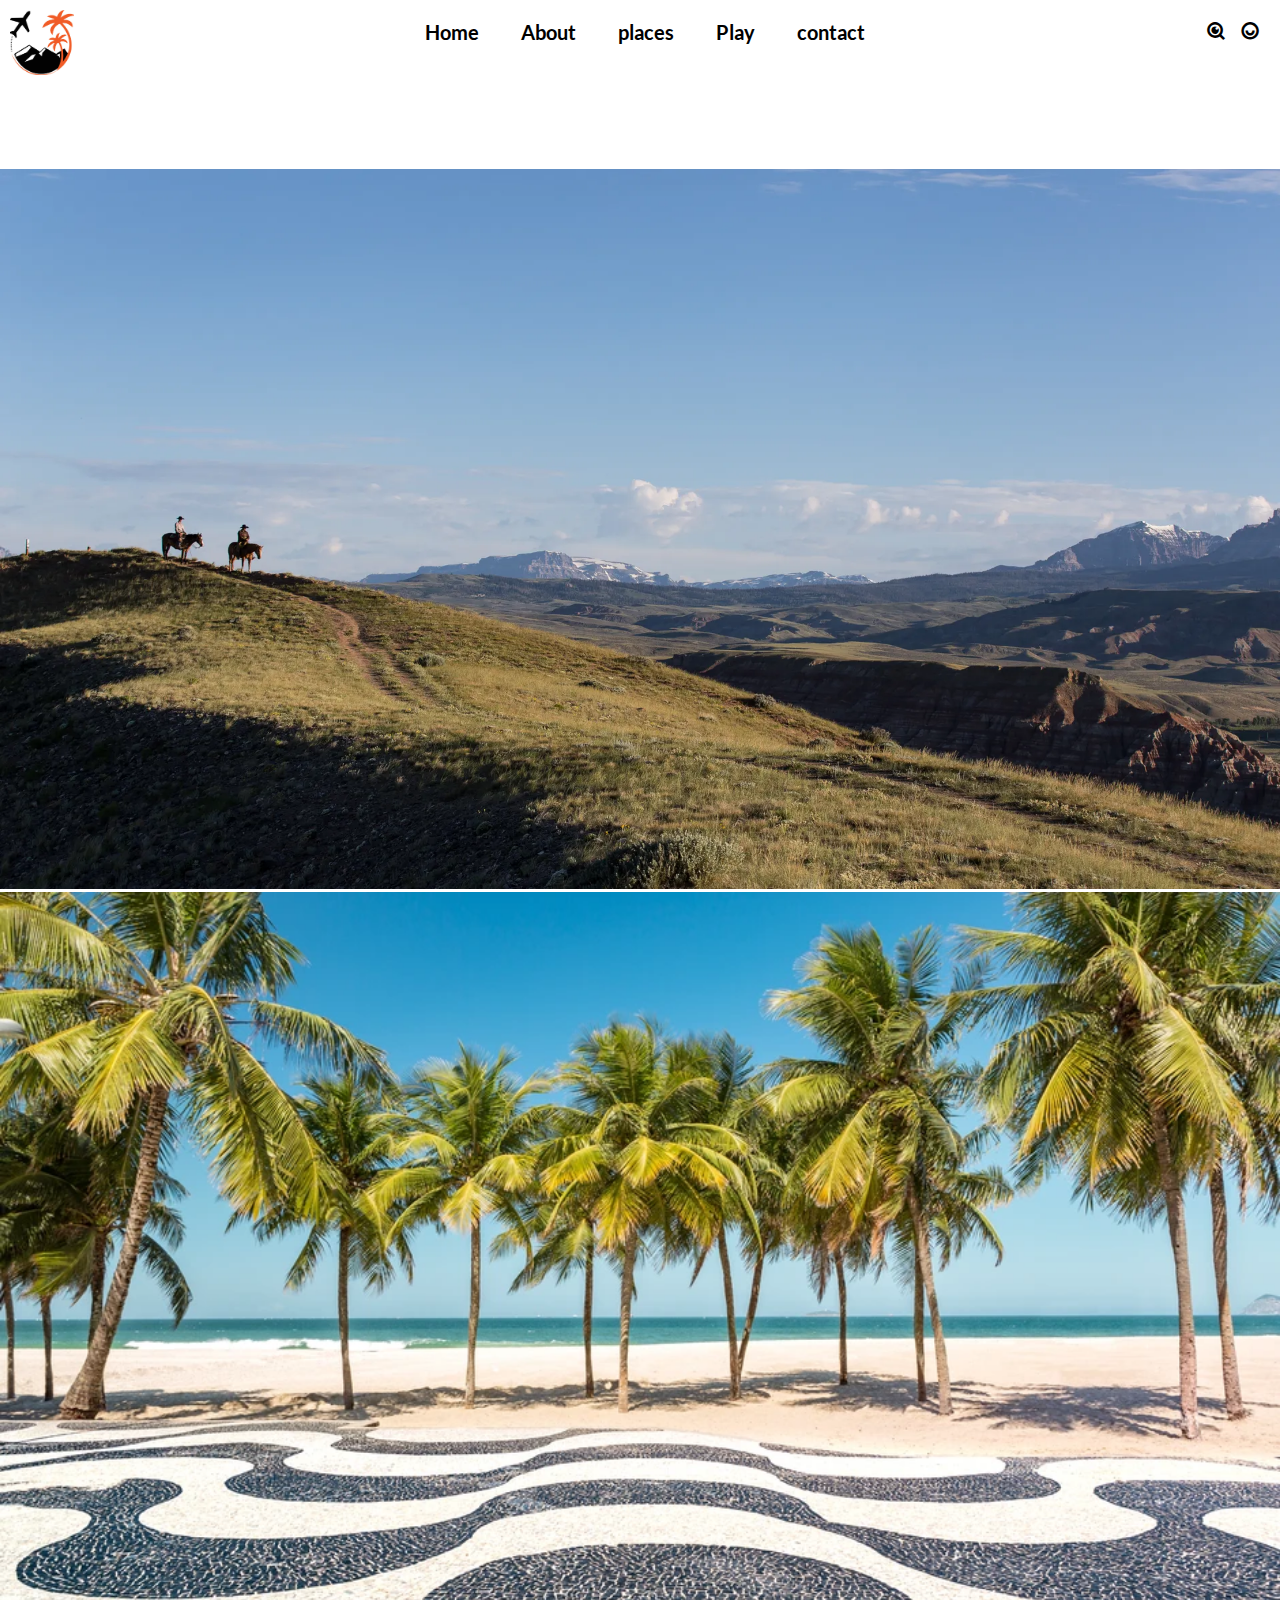
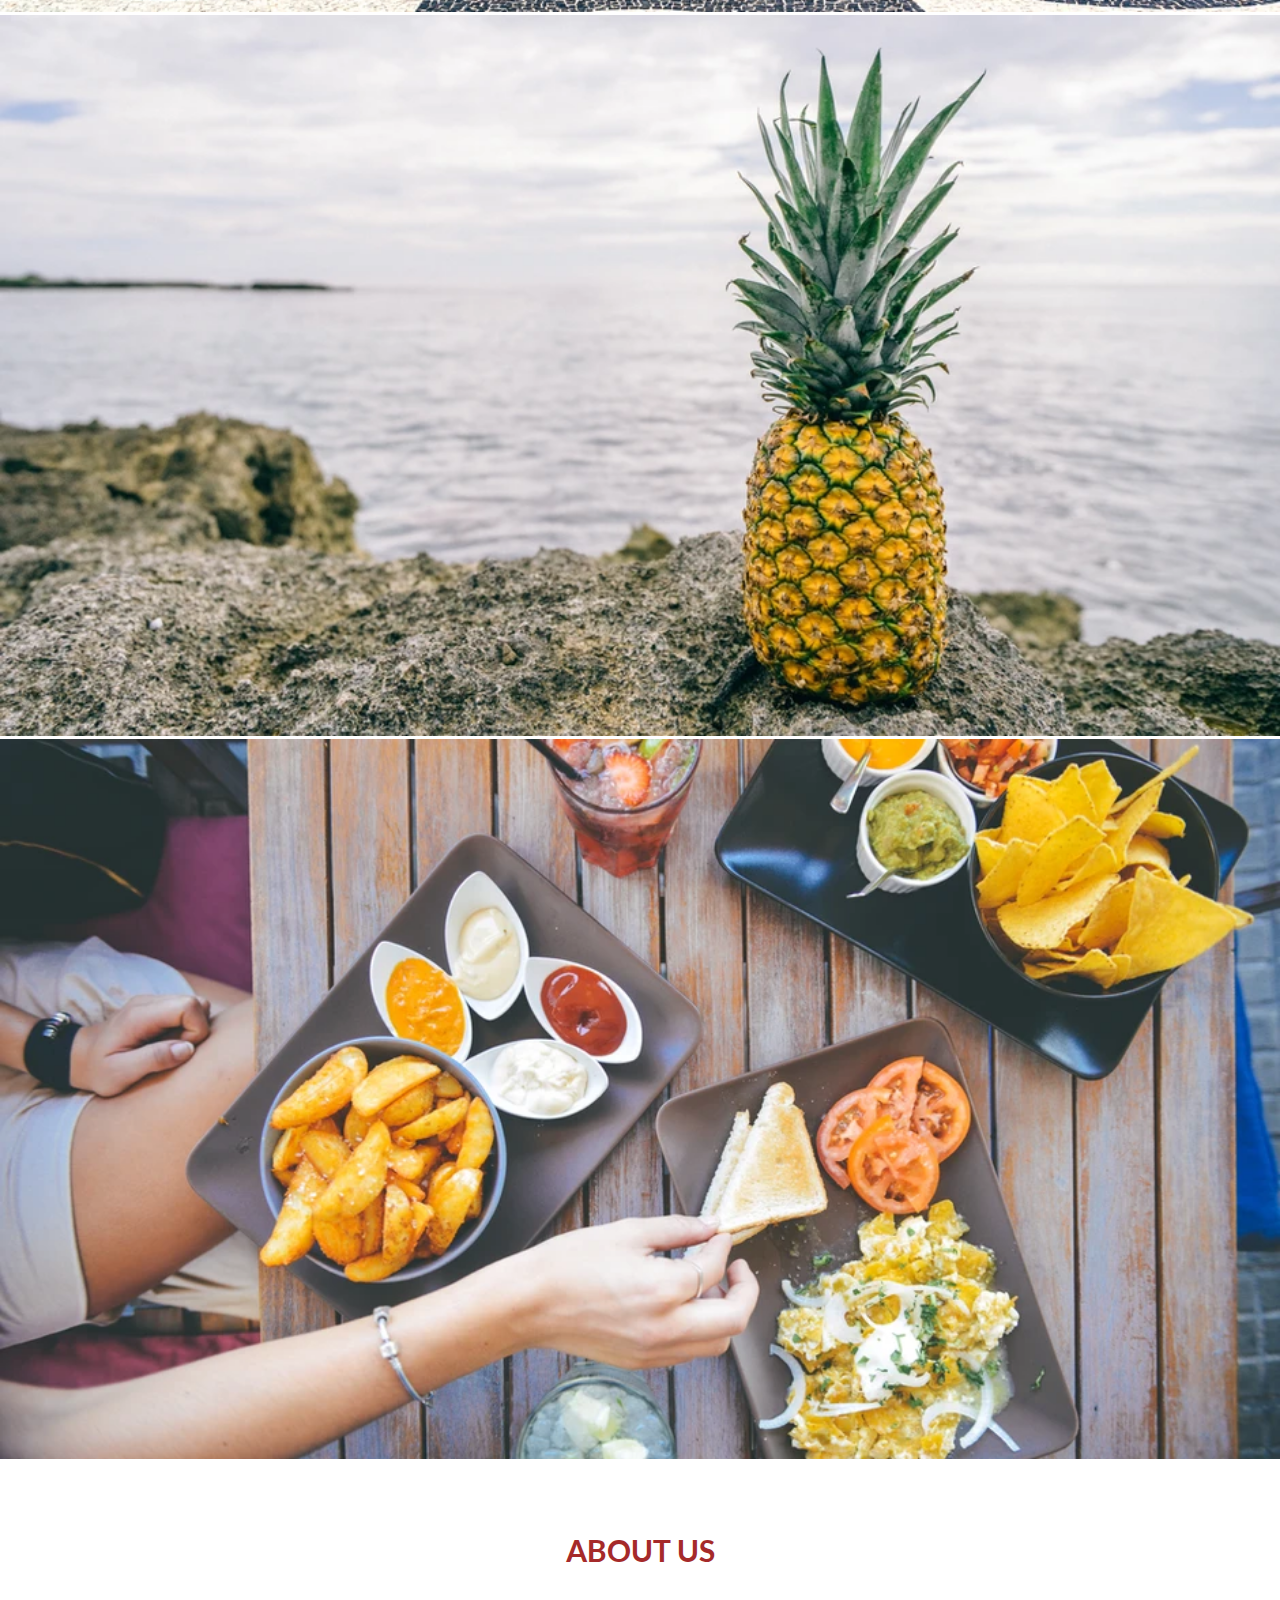
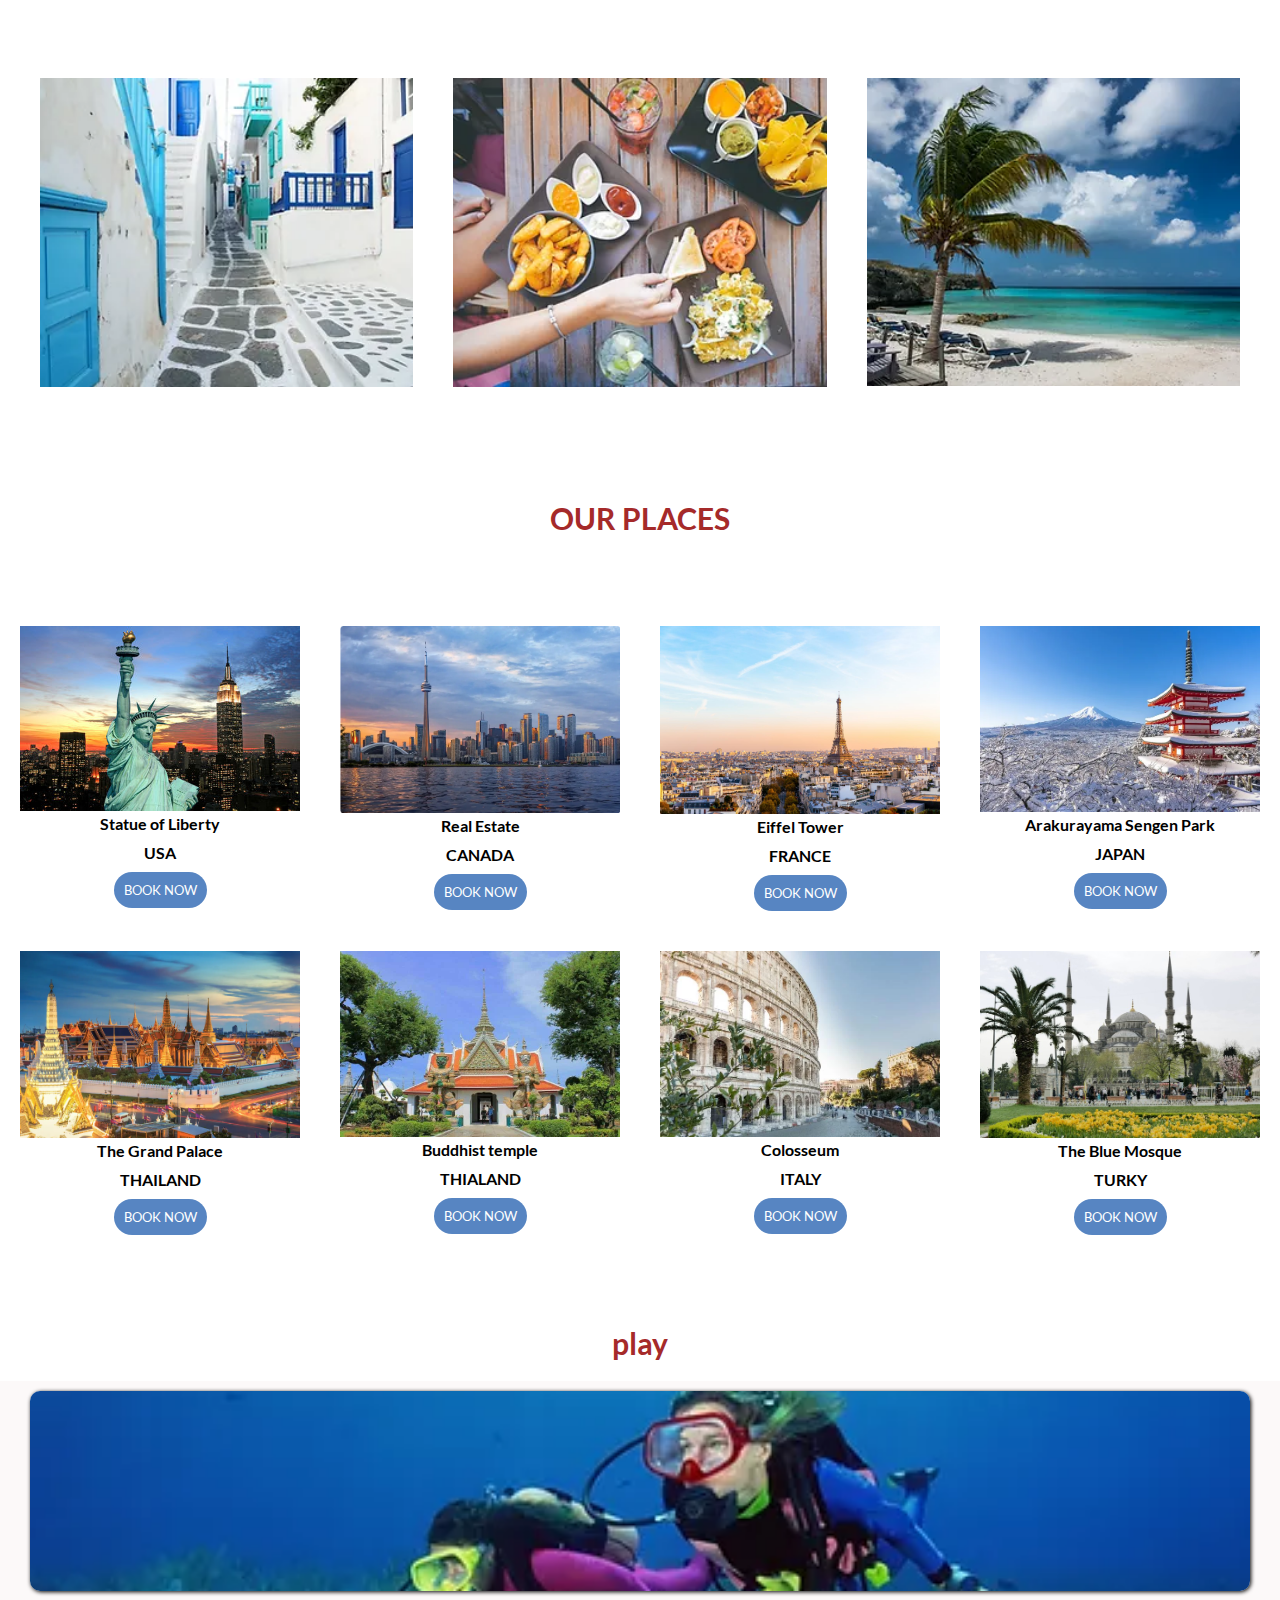
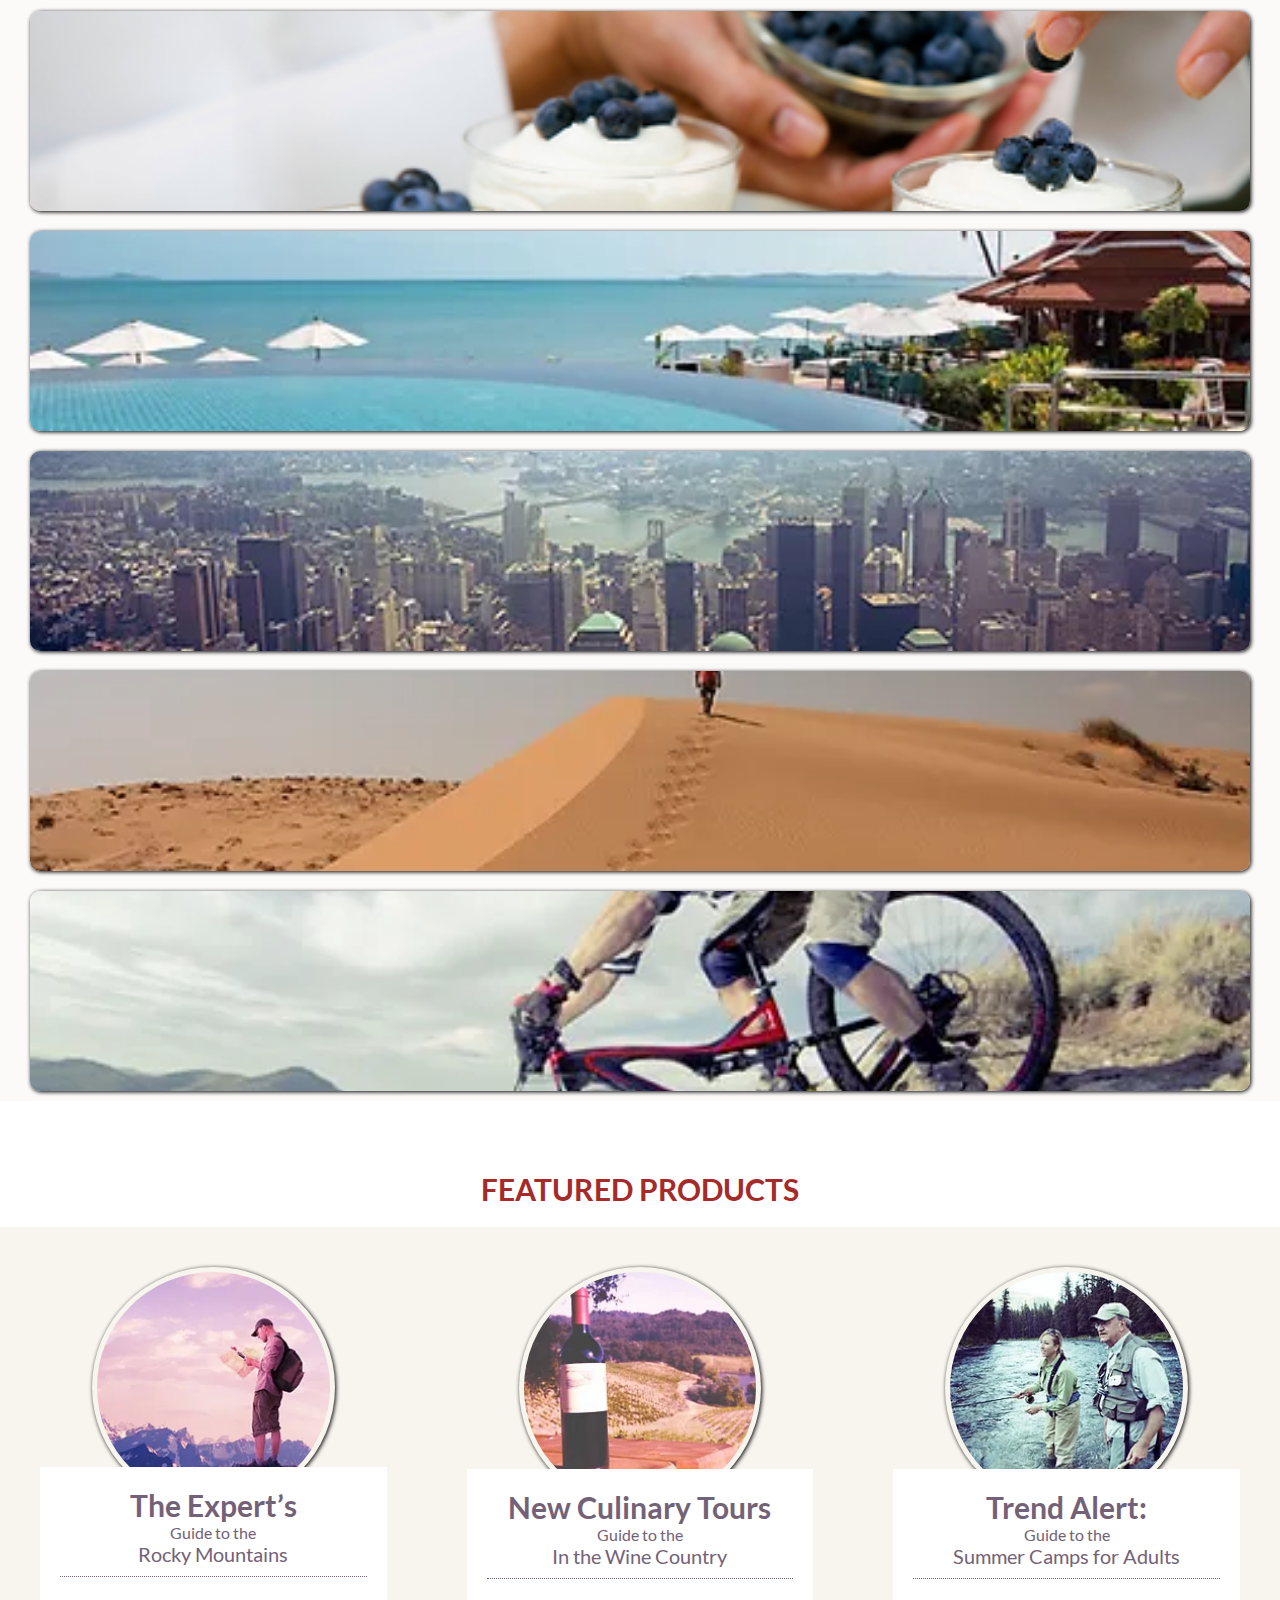
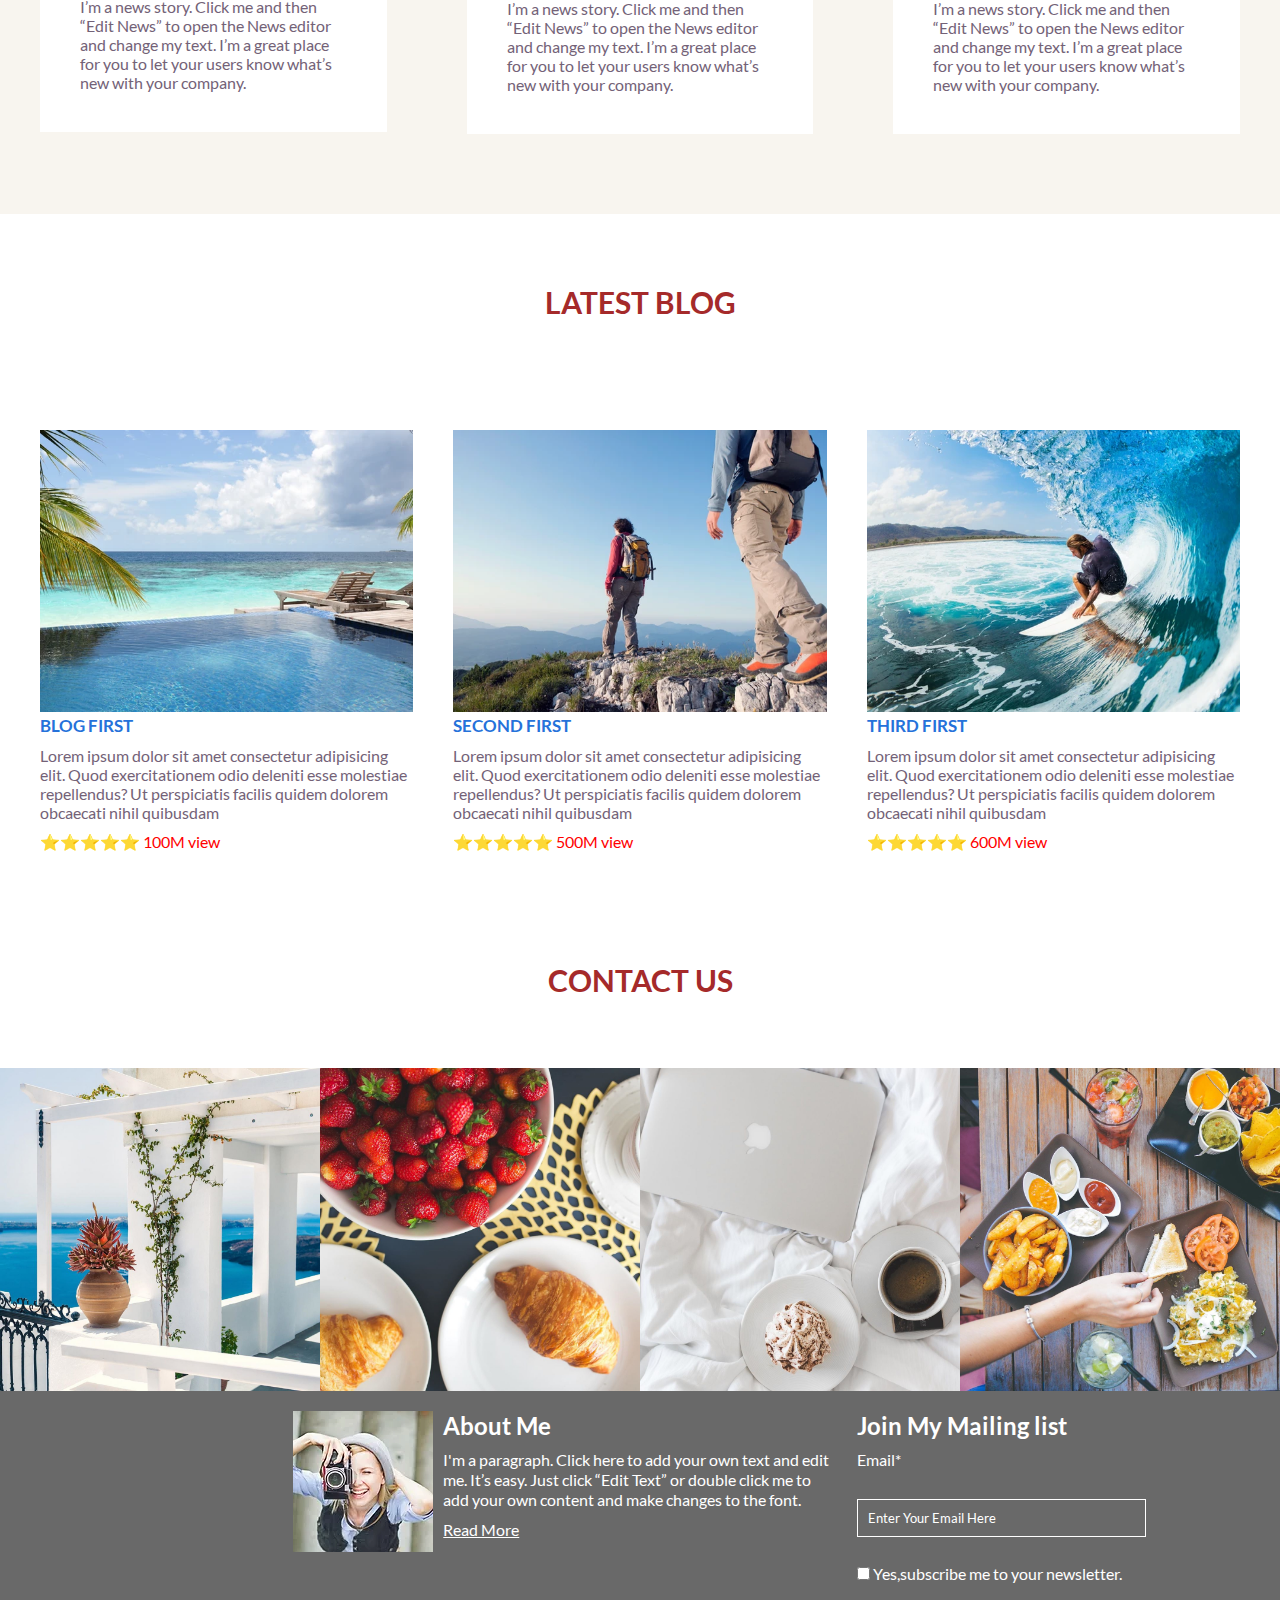
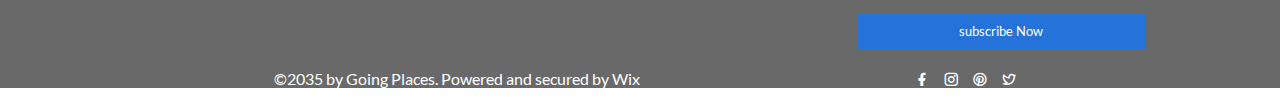
==== commit 495cae7a: "complete code" ====
--- a/index.html
+++ b/index.html
@@ -33,9 +33,9 @@
             
         </div> <button class="d-none d-btn-show btn-nav"><i class="ri-menu-line"></i></button>
         <div class="w-4 ">
-            <div class="link p t-a d-link-none">
-                <button class="sun"><i class="ri-sun-line"></i></button>
-                <button class="moon"><i class="ri-moon-line"></i></button>
+            <div class="link p t-a d-link-none gap5 d-flex j-end">
+                <i class="ri-search-eye-line"></i>
+                <i class="ri-user-smile-line"></i>
             </div>
         </div>
     </div>
@@ -46,32 +46,25 @@
 
 
   <!-- ---------------------section-------------------------------- -->
-    <section>
-        <div class="container d-flex  mt-120 ">
-            <div class="w-1 back-color">
-                <div class="slider single-item">
-                    <div class="sli-img">
-                      <img src="img/1.webp" alt=""  width="100%">
-                    </div>
-                    <div class="sli-img">
-                        <img src="img/2.webp" alt="" width="100%">
-                    </div>
-                    <div class="sli-img">
-                        <img src="img/3.webp" alt="" width="100%">
-                    </div>
-                    <div class="sli-img">
-                        <img src="img/5.webp" alt="" width="100%">
-                    </div>
-                    <div class="sli-img">
-                        <img src="img/6.webp" alt="" width="100%">
-                    </div>
-                   
-                </div>
-            </div>
-        </div>
-    </section>
-
-
+    <div class="container mt-120">
+  <div class="slider single-item">
+    <div class="sli-img">
+        <img src="img/1.webp" alt="" width="100%">
+    </div>
+    <div class="sli-img">
+        <img src="img/2.webp" alt="" width="100%">
+    </div>
+    <div class="sli-img">
+        <img src="img/3.webp" alt="" width="100%">
+    </div>
+    <div class="sli-img">
+        <img src="img/5.webp" alt="" width="100%">
+    </div>
+    <div class="sli-img">
+        <img src="img/6.webp" alt="" width="100%">
+    </div>
+</div>
+</div>
  
       
     <!-- ------------------header------------------------ -->
@@ -125,20 +118,20 @@
                     <div class="w-1 box-lb-img  back-color ">
                         <img src="img/a1.jpg" alt="" height="100%" width="100%">
                     </div>
-                    <div class="w-1  back-color ">
+                    <div class="w-1 t-a  back-color ">
                         <h4 >Statue of Liberty</h4>
                             <h4 class="p-t t-a p-b">USA</h4>
-                            <h4 class="p-b">⭐⭐⭐⭐</h4>
+                            <button class="p-t p-r p-l p-b radius30 b-none color-blue booknow">BOOK NOW</button>
                     </div>
                 </div>
                 <div class="w-4  p w-md-3 w-sm-1 ">
                     <div class="w-1 box-lb-img  back-color ">
                         <img src="img/a2.png" alt="" height="100%" width="100%">
                     </div>
-                    <div class="w-1   back-color ">
+                    <div class="w-1  t-a  back-color ">
                         <h4 >Real Estate</h4>
                             <h4 class="p-t t-a p-b">CANADA</h4>
-                            <h4 class="p-b">⭐⭐⭐⭐⭐</h4>
+                            <button class="p-t p-r p-l p-b radius30 b-none color-blue booknow">BOOK NOW</button>
                     </div>
                 </div>
 
@@ -147,20 +140,20 @@
                    <div class="w-1 box-lb-img  back-color ">
                         <img src="img/a3.jpg" alt="" height="100%" width="100%">
                     </div>
-                    <div class="w-1   back-color ">
+                    <div class="w-1 t-a   back-color ">
                         <h4 >Eiffel Tower</h4>
                             <h4 class="p-t t-a p-b">FRANCE</h4>
-                            <h4 class="p-b">⭐⭐⭐</h4>
+                            <button class="p-t p-r p-l p-b radius30 b-none color-blue booknow">BOOK NOW</button>
                     </div>
                 </div>
                 <div class="w-4  p w-md-3 w-sm-1 ">
                     <div class="w-1 box-lb-img  back-color ">
                         <img src="img/a4.webp" alt="" height="100%" width="100%">
                     </div>
-                    <div class="w-1   back-color ">
+                    <div class="w-1 t-a   back-color ">
                         <h4 >Arakurayama Sengen Park</h4>
                             <h4 class="p-t t-a p-b">JAPAN</h4>
-                            <h4 class="p-b">⭐⭐⭐⭐</h4>
+                            <button class="p-t p-r p-l p-b radius30 b-none color-blue booknow">BOOK NOW</button>
                     </div>
                 </div>
 
@@ -170,40 +163,40 @@
                   <div class="w-1 box-lb-img   back-color ">
                         <img src="img/a5.webp" alt="" height="100%" width="100%">
                     </div>
-                    <div class="w-1   back-color ">
+                    <div class="w-1  t-a  back-color ">
                         <h4 >The Grand Palace</h4>
                             <h4 class="p-t t-a p-b">THAILAND</h4>
-                            <h4 class="p-b">⭐⭐⭐⭐⭐</h4>
+                            <button class="p-t p-r p-l p-b radius30 b-none color-blue booknow">BOOK NOW</button>
                     </div>
                 </div>
                 <div class="w-4  p w-md-3 w-sm-1 ">
                   <div class="w-1 box-lb-img   back-color ">
                         <img src="img/a6.jpg" alt="" height="100%" width="100%">
                     </div>
-                    <div class="w-1  back-color ">
+                    <div class="w-1 t-a  back-color ">
                         <h4 >Buddhist temple</h4>
                             <h4 class="p-t t-a p-b">THIALAND</h4>
-                            <h4 class="p-b">⭐⭐⭐⭐⭐</h4>
+                            <button class="p-t p-r p-l p-b radius30 b-none color-blue booknow">BOOK NOW</button>
                     </div>
                 </div>
                 <div class="w-4  p w-md-3 w-sm-1 ">
                   <div class="w-1 box-lb-img   back-color ">
                         <img src="img/a7.webp" alt="" height="100%" width="100%">
                     </div>
-                    <div class="w-1   back-color ">
+                    <div class="w-1 t-a   back-color ">
                         <h4 >Colosseum</h4>
                             <h4 class="p-t t-a p-b">ITALY</h4>
-                            <h4 class="p-b">⭐⭐⭐⭐</h4>
+                            <button class="p-t p-r p-l p-b radius30 b-none color-blue booknow">BOOK NOW</button>
                     </div>
                 </div>
                 <div class="w-4  p w-md-3 w-sm-1 ">
                   <div class="w-1 box-lb-img   back-color ">
                         <img src="img/a8.jpg" alt="" height="100%" width="100%">
                     </div>
-                    <div class="w-1    back-color ">
+                    <div class="w-1 t-a  back-color ">
                         <h4 >The Blue Mosque</h4>
                             <h4 class="p-t t-a p-b">TURKY</h4>
-                            <h4 class="p-b">⭐⭐⭐</h4>
+                            <button class="p-t p-r p-l p-b radius30 b-none color-blue booknow">BOOK NOW</button>
                     </div>
                 </div>
             </div>
@@ -223,7 +216,7 @@
 
 <section class="bg-color">
     <div class="container">
-              <div class=" slider center">
+              <div class=" slider center" id="center">
                   <div class="swipe">
                       <div class="sub-swipe">
                           <img src="img/d1.webp" alt="">
@@ -338,17 +331,48 @@
                     <div class="w-3  radius p w-md-2  w-sm-1 ">
                         <div class="w-1 box-lb-img  ">
                                 <img src="img/c1.webp" alt="" height="100%" width="100%">
-                            </div>
+                        </div>
+                        <div class="w-1  p10">
+                            <h5 class="color-blue p-b">BLOG FIRST </h5>
+                            <p class="p10 p-b color">Lorem ipsum dolor sit amet consectetur adipisicing elit.
+                                 Quod exercitationem odio deleniti esse molestiae repellendus? 
+                                 Ut perspiciatis facilis quidem dolorem obcaecati nihil quibusdam 
+                                 </p>
+                                <p class="inline-block">⭐⭐⭐⭐⭐</p>
+                                <div class=" color-red inline-block">100M view</div>
+
+                        </div>
                         
+
                     </div>
                     <div class="w-3  radius p w-md-2  w-sm-1">
                        <div class="w-1 box-lb-img  ">
                                 <img src="img/c2.webp" alt="" height="100%" width="100%">
                             </div>
+                            <div class="w-1  p10">
+                                <h5 class="color-blue p-b">SECOND FIRST </h5>
+                                <p class="p10 p-b color">Lorem ipsum dolor sit amet consectetur adipisicing elit.
+                                     Quod exercitationem odio deleniti esse molestiae repellendus? 
+                                     Ut perspiciatis facilis quidem dolorem obcaecati nihil quibusdam 
+                                     </p>
+                                    <p class="inline-block">⭐⭐⭐⭐⭐</p>
+                                    <div class=" color-red inline-block">500M view</div>
+    
+                            </div>
                     </div>
                     <div class="w-3  radius p w-md-2  w-sm-1">
                        <div class="w-1 box-lb-img  ">
                                 <img src="img/c3.webp" alt="" height="100%" width="100%">
+                            </div>
+                            <div class="w-1  p10">
+                                <h5 class="color-blue p-b">THIRD FIRST </h5>
+                                <p class="p10 p-b color">Lorem ipsum dolor sit amet consectetur adipisicing elit.
+                                     Quod exercitationem odio deleniti esse molestiae repellendus? 
+                                     Ut perspiciatis facilis quidem dolorem obcaecati nihil quibusdam 
+                                     </p>
+                                    <p class="inline-block">⭐⭐⭐⭐⭐</p>
+                                    <div class=" color-red inline-block">600M view</div>
+    
                             </div>
                     </div>
                     </div>
--- a/styles/style.css
+++ b/styles/style.css
@@ -37,11 +37,7 @@
 }
 
 
-.sli-img img{
-    /* object-fit: cover; */
-    width: 100%;
-    height: 100%;
-}
+
 
 /* --------------------slider-end---------------------- */
 
@@ -137,9 +133,16 @@
 .gap{
     gap: 10%;
 }
+.gap5{
+    gap: 5%;
+}
 /* ----------padding------------ */
 
-
+/* --------------------inlie-block------------------ */
+
+.inline-block{
+    display: inline-block;
+}
 
 /* ----------------margin-------------------------- */
 .margin-left{
@@ -175,6 +178,10 @@
     border: 1px solid black;
 }
 
+.b-none{
+    border: none;
+}
+
 
 /* ----------border-end------------- */
 
@@ -212,6 +219,9 @@
 
 .radius{
     border-radius: 10px;
+}
+.radius30{
+    border-radius: 30px;
 }
 .r-circle{
     border-radius: 50%;
@@ -249,15 +259,30 @@
     font-size: 30px;
 }
 
+h5{
+    font-size: 17px;
+}
+
+.line-height{
+    line-height: 5%;
+}
+
 .color{
     color: #736277;
 }
 .color-white{
     color: white;
 }
+.color-blue{
+    color: #2572da;
+}
+.color-red{
+    color: red;
+}
 
 
 /* -------------heading-end---------------- */
+
 
 
 /* --------------links-li------------------------ */
@@ -362,6 +387,15 @@
 }
 
 
+/* ----------slider------------------ */
+
+.sli-img img{
+    width: 100%;
+    object-fit: cover;
+    
+}
+
+
 /* ---------before-hover-effect------------------ */
 
 /* .contain{
@@ -370,15 +404,15 @@
     margin: auto;
    
 } */
-
-.slick-track{
+  
+#center .slick-track{
 padding: 50px;
 }
-.swipe{
+#center .swipe{
     padding: 10px 30px;
 
 }
-.sub-swipe{
+#center .sub-swipe{
     background-color: white;
     box-shadow: 1px 1px 4px black;
     border-radius: 10px;
@@ -386,32 +420,32 @@
     background-size: cover;
 }
 
-.sub-swipe img{
+#center .sub-swipe img{
     object-fit: cover;
     width: 100%;
     height: 100%;
     border-radius: 10px;
 }
 
-.bg-color{
+#center .bg-color{
     background-color: gainsboro;
 }
 
-.slick-next:before{
+/* #center .slick-next:before{
     content: "➡️" !important;
     color: black !important;
 }
-.slick-prev:before{
+#center .slick-prev:before{
     content: "⬅️" !important;
     color: black !important;
-}
-
-.swipe{
+} */
+
+#center .swipe{
     transition: all 0.4s;
 }
-.slick-center{
+#center .slick-center{
     transform: scale(1.2);
-}
+}   
 
 /* ----------------------theme--------------------------------- */
 .btn > button{
@@ -426,12 +460,12 @@
 
 .theme .sub-box{
     box-shadow: rgb(97, 97, 109) 0px 13px 27px -5px, rgba(0, 0, 0, 0.3) 0px 8px 16px -8px;
-}
-
-
-
-
-.box-lb-img{
+} 
+
+
+/* ----------------hover-effect------------------------ */
+
+ .box-lb-img{
     position: relative;
     overflow: hidden;
     width: 100%;
@@ -439,14 +473,14 @@
     
 }
 
-.box-lb-img img{
+ .box-lb-img img{
     transition: all 0.5s;
 }
 
-.box-lb-img:hover img{
+ .box-lb-img:hover img{
     scale: 1.2;
 }
-.box-lb-img:before{
+ .box-lb-img:before{
     content: "";
     height: 0;
     width: 0; 
@@ -456,12 +490,12 @@
     z-index: 10;
     transition: all 0.5s;
     background-color: rgba(0, 0, 0, 0.151);
-    
-}
-
-
-
-.box-lb-img:hover:before{
+   
+}
+
+
+
+ .box-lb-img:hover:before{
     height: 100%;
     width: 100%;
     left: 0%;
@@ -469,6 +503,18 @@
    
 }
 
-
-
-
+/* --------------------button------------------ */
+
+.booknow{
+    background-color: #5785c2;
+    color: white;
+}
+
+.booknow:hover{
+    background-color:#2572da;
+    color: white;
+    transition: all 0.5s;
+}
+
+
+
